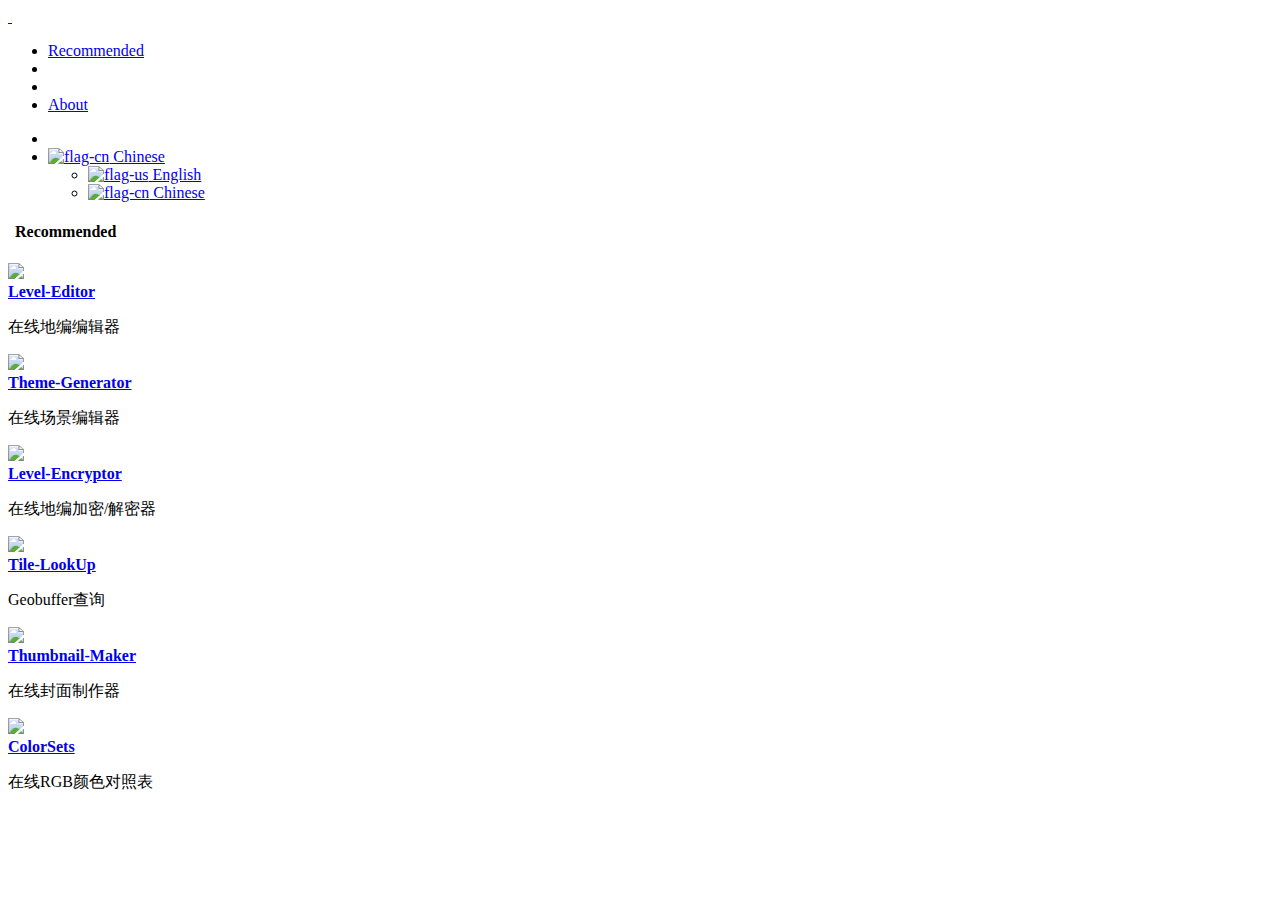
==== en/index.html @ 3fe13119 "Add files via upload" ====
<!DOCTYPE html>
<html lang="zh">

<head>
<script async src="//pagead2.googlesyndication.com/pagead/js/adsbygoogle.js"></script>
    <script>
    (adsbygoogle = window.adsbygoogle || []).push({
        google_ad_client: "ca-pub-8550836177608334",
        enable_page_level_ads: true
    });
    </script>
    <meta charset="utf-8">
    <meta http-equiv="X-UA-Compatible" content="IE=edge">
    <meta name="viewport" content="width=device-width, initial-scale=1.0" />
    <meta name="description" content="DesignStack" />
    <meta name="author" content="viggo" />
    <title>RollingSky-WebEditor</title>
    <link rel="shortcut icon" href="../assets/images/favicon.png">
    <link rel="stylesheet" href="http://fonts.googleapis.com/css?family=Arimo:400,700,400italic">
    <link rel="stylesheet" href="../assets/css/fonts/linecons/css/linecons.css">
    <link rel="stylesheet" href="../assets/css/fonts/fontawesome/css/font-awesome.min.css">
    <link rel="stylesheet" href="../assets/css/bootstrap.css">
    <link rel="stylesheet" href="../assets/css/xenon-core.css">
    <link rel="stylesheet" href="../assets/css/xenon-components.css">
    <link rel="stylesheet" href="../assets/css/xenon-skins.css">
    <link rel="stylesheet" href="../assets/css/nav.css">
    <script src="../assets/js/jquery-1.11.1.min.js"></script>
</head>

<body class="page-body">
    <!-- skin-white -->
    <div class="page-container">
        <div class="sidebar-menu toggle-others fixed">
            <div class="sidebar-menu-inner">
                <header class="logo-env">
                    <!-- logo -->
                    <div class="logo">
                        <a href="index.html" class="logo-expanded">
                            <img src="../assets/images/logo@2x.png" width="100%" alt="" />
                        </a>
                        <a href="index.html" class="logo-collapsed">
                            <img src="../assets/images/logo-collapsed@2x.png" width="40" alt="" />
                        </a>
                    </div>
                    <div class="mobile-menu-toggle visible-xs">
                        <a href="#" data-toggle="user-info-menu">
                            <i class="linecons-cog"></i>
                        </a>
                        <a href="#" data-toggle="mobile-menu">
                            <i class="fa-bars"></i>
                        </a>
                    </div>
                </header>
                <ul id="main-menu" class="main-menu">
                    <li>
                        <a href="#Recommended" class="smooth">
                            <i class="linecons-star"></i>
                            <span class="title">Recommended</span>
                        </a>
                    </li>
                    <li>

                    </li>
                    <li>

                        <ul>

                        </ul>
                    </li>
                    </li>
                    <li>
                        <a href="#UEDTeam" class="smooth">
                            <i class="linecons-user"></i>
                            <span class="title">About</span>
                        </a>
                    </li>
                    <div class="submit-tag">                    
                </div>
                </ul>
            </div>
        </div>
        <div class="main-content">
            <nav class="navbar user-info-navbar" role="navigation">
                <!-- User Info, Notifications and Menu Bar -->
                <!-- Left links for user info navbar -->
                <ul class="user-info-menu left-links list-inline list-unstyled">
                    <li class="hidden-sm hidden-xs">
                        <a href="#" data-toggle="sidebar">
                            <i class="fa-bars"></i>
                        </a>
                    </li>

                    <li class="dropdown hover-line language-switcher">
                        <a href="../cn/index.html" class="dropdown-toggle" data-toggle="dropdown">
                            <img src="../assets/images/flags/flag-cn.png" alt="flag-cn" /> Chinese
                        </a>
                        <ul class="dropdown-menu languages">
                            <li>
                                <a href="../en/index.html">
                                    <img src="../assets/images/flags/flag-us.png" alt="flag-us" /> English
                                </a>
                            </li>
                            <li class="active">
                                <a href="../cn/index.html">
                                    <img src="../assets/images/flags/flag-cn.png" alt="flag-cn" /> Chinese
                                </a>
                            </li>
                        </ul>
                    </li>
                </ul>
            </nav>
            <!-- Recommended -->
            <h4 class="text-gray"><i class="linecons-tag" style="margin-right: 7px;" id="Recommended"></i>Recommended</h4>
            <div class="row">
                <div class="col-sm-3">
                    <div class="xe-widget xe-conversations box2 label-info" onclick="window.open('../assets/webeditor/rolling-sky/level-editor/index.html')" data-toggle="tooltip" data-placement="bottom" title="" data-original-title="https://dribbble.com/">
                        <div class="xe-comment-entry">
                            <a class="xe-user-img">
                                <img src="../assets/webeditor/assets/img/Editor.png" class="img-circle" width="50">
                            </a>
                            <div class="xe-comment">
                                <a href="#" class="xe-user-name overflowClip_1">
                                    <strong>Level-Editor</strong>
                                </a>
                                <p class="overflowClip_2">在线地编编辑器</p>
                            </div>
                        </div>
                    </div>
                </div>

                <div class="col-sm-3">
                    <div class="xe-widget xe-conversations box2 label-info" onclick="window.open('../assets/webeditor/rolling-sky/theme-generator/index.html')" data-toggle="tooltip" data-placement="bottom" title="" data-original-title="https://dribbble.com/">
                        <div class="xe-comment-entry">
                            <a class="xe-user-img">
                                <img src="../assets/webeditor/assets/img/theme.png" class="img-circle" width="50">
                            </a>
                            <div class="xe-comment">
                                <a href="#" class="xe-user-name overflowClip_1">
                                    <strong>Theme-Generator</strong>
                                </a>
                                <p class="overflowClip_2">在线场景编辑器</p>
                            </div>
                        </div>
                    </div>
                </div>

                <div class="col-sm-3">
                    <div class="xe-widget xe-conversations box2 label-info" onclick="window.open('../assets/webeditor/rolling-sky/level-encryptor-sqdl/index.html')" data-toggle="tooltip" data-placement="bottom" title="" data-original-title="https://dribbble.com/">
                        <div class="xe-comment-entry">
                            <a class="xe-user-img">
                                <img src="../assets/webeditor/assets/img/Encrypt.png" class="img-circle" width="50">
                            </a>
                            <div class="xe-comment">
                                <a href="#" class="xe-user-name overflowClip_1">
                                    <strong>Level-Encryptor</strong>
                                </a>
                                <p class="overflowClip_2">在线地编加密/解密器</p>
                            </div>
                        </div>
                    </div>
                </div>

                <div class="col-sm-3">
                    <div class="xe-widget xe-conversations box2 label-info" onclick="window.open('../assets/webeditor/rolling-sky/tile-lookup/index.html')" data-toggle="tooltip" data-placement="bottom" title="" data-original-title="https://dribbble.com/">
                        <div class="xe-comment-entry">
                            <a class="xe-user-img">
                                <img src="../assets/webeditor/assets/img/otto.png" class="img-circle" width="60">
                            </a>
                            <div class="xe-comment">
                                <a href="#" class="xe-user-name overflowClip_1">
                                    <strong>Tile-LookUp</strong>
                                </a>
                                <p class="overflowClip_2">Geobuffer查询</p>
                            </div>
                        </div>
                    </div>
                </div>
                
            </div>
            <div class="row">




                <div class="col-sm-3">
                    <div class="xe-widget xe-conversations box2 label-info" onclick="window.open('../assets/webeditor/rolling-sky/thumbnail-maker/index.html')" data-toggle="tooltip" data-placement="bottom" title="" data-original-title="https://www.google.com/">
                        <div class="xe-comment-entry">
                            <a class="xe-user-img">
                                <img src="../assets/webeditor/assets/img/cover.png" class="img-circle" width="50">
                            </a>
                            <span class="label label-info" data-toggle="tooltip" data-placement="left" title="" data-original-title="Hello I am a Tooltip"></span>
                            <div class="xe-comment">
                                <a href="#" class="xe-user-name overflowClip_1">
                                    <strong>Thumbnail-Maker</strong>
                                </a>
                                <p class="overflowClip_2">在线封面制作器</p>
                            </div>
                        </div>
                    </div>
                </div>

                <div class="col-sm-3">
                    <div class="xe-widget xe-conversations box2 label-info" onclick="window.open('../assets/webeditor/rolling-sky/colorsets/index.html')" data-toggle="tooltip" data-placement="bottom" title="" data-original-title="https://www.google.com/">
                        <div class="xe-comment-entry">
                            <a class="xe-user-img">
                                <img src="../assets/webeditor/assets/img/color.png" class="img-circle" width="50">
                            </a>
                            <span class="label label-info" data-toggle="tooltip" data-placement="left" title="" data-original-title="Hello I am a Tooltip"></span>
                            <div class="xe-comment">
                                <a href="#" class="xe-user-name overflowClip_1">
                                    <strong>ColorSets</strong>
                                </a>
                                <p class="overflowClip_2">在线RGB颜色对照表</p>
                            </div>
                        </div>
                    </div>
                </div>

            </div>
            <br />
            <!-- END Recommended -->

            <!--END UEDTeam -->
            <!-- Main Footer -->
            <!-- Choose between footer styles: "footer-type-1" or "footer-type-2" -->
            <!-- Add class "sticky" to  always stick the footer to the end of page (if page contents is small) -->

        </div>
    </div>
    <!-- 锚点平滑移动 -->
    <script type="text/javascript">
    // $(document).ready(function() {
    //     $("#main-menu li ul li").click(function() {
    //         $(this).siblings('li').removeClass('active'); // 删除其他兄弟元素的样式
    //         $(this).addClass('active'); // 添加当前元素的样式
    //     });
    //     $("a.smooth").click(function() {
    //         $("html, body").animate({
    //             scrollTop: $($(this).attr("href")).offset().top - 30
    //         }, {
    //             duration: 500,
    //             easing: "swing"
    //         });
    //     });
    //        return false;
    // });

    var href = "";
    var pos = 0;
    $("a.smooth").click(function(e) {
        $("#main-menu li").each(function() {
            $(this).removeClass("active");
        });
        $(this).parent("li").addClass("active");
        e.preventDefault();
        href = $(this).attr("href");
        pos = $(href).position().top - 30;
        $("html,body").animate({
            scrollTop: pos
        }, 500);
    });
    </script>
    <!-- Global site tag (gtag.js) - Google Analytics -->
    <script async src="https://www.googletagmanager.com/gtag/js?id=UA-111463289-1"></script>
    <script>
    window.dataLayer = window.dataLayer || [];

    function gtag() {
        dataLayer.push(arguments);
    }
    gtag('js', new Date());

    gtag('config', 'UA-111463289-1');
    </script>
    <!-- Bottom Scripts -->
    <script src="../assets/js/bootstrap.min.js"></script>
    <script src="../assets/js/TweenMax.min.js"></script>
    <script src="../assets/js/resizeable.js"></script>
    <script src="../assets/js/joinable.js"></script>
    <script src="../assets/js/xenon-api.js"></script>
    <script src="../assets/js/xenon-toggles.js"></script>
    <!-- JavaScripts initializations and stuff -->
    <script src="../assets/js/xenon-custom.js"></script>
</body>

</html>
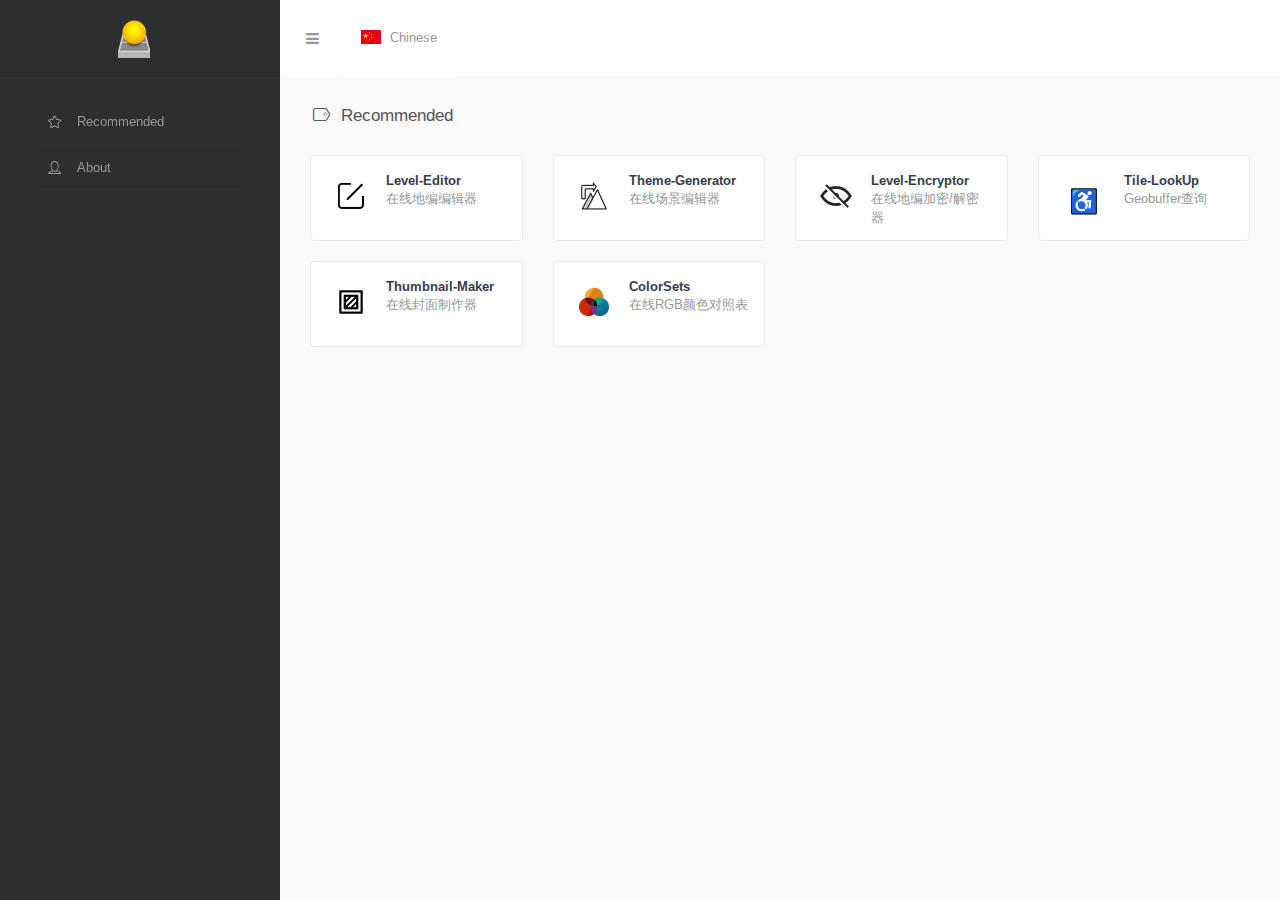
==== commit 0a2110c4: "Title Changed" ====
--- a/en/index.html
+++ b/en/index.html
@@ -113,7 +113,7 @@
             <h4 class="text-gray"><i class="linecons-tag" style="margin-right: 7px;" id="Recommended"></i>Recommended</h4>
             <div class="row">
                 <div class="col-sm-3">
-                    <div class="xe-widget xe-conversations box2 label-info" onclick="window.open('../assets/webeditor/rolling-sky/level-editor/index.html')" data-toggle="tooltip" data-placement="bottom" title="" data-original-title="https://dribbble.com/">
+                    <div class="xe-widget xe-conversations box2 label-info" onclick="window.open('../assets/webeditor/rolling-sky/level-editor/index.html')" data-toggle="tooltip" data-placement="bottom" title="" data-original-title="Level-Editor">
                         <div class="xe-comment-entry">
                             <a class="xe-user-img">
                                 <img src="../assets/webeditor/assets/img/Editor.png" class="img-circle" width="50">
@@ -129,7 +129,7 @@
                 </div>
 
                 <div class="col-sm-3">
-                    <div class="xe-widget xe-conversations box2 label-info" onclick="window.open('../assets/webeditor/rolling-sky/theme-generator/index.html')" data-toggle="tooltip" data-placement="bottom" title="" data-original-title="https://dribbble.com/">
+                    <div class="xe-widget xe-conversations box2 label-info" onclick="window.open('../assets/webeditor/rolling-sky/theme-generator/index.html')" data-toggle="tooltip" data-placement="bottom" title="" data-original-title="Theme-Generator">
                         <div class="xe-comment-entry">
                             <a class="xe-user-img">
                                 <img src="../assets/webeditor/assets/img/theme.png" class="img-circle" width="50">
@@ -145,7 +145,7 @@
                 </div>
 
                 <div class="col-sm-3">
-                    <div class="xe-widget xe-conversations box2 label-info" onclick="window.open('../assets/webeditor/rolling-sky/level-encryptor-sqdl/index.html')" data-toggle="tooltip" data-placement="bottom" title="" data-original-title="https://dribbble.com/">
+                    <div class="xe-widget xe-conversations box2 label-info" onclick="window.open('../assets/webeditor/rolling-sky/level-encryptor-sqdl/index.html')" data-toggle="tooltip" data-placement="bottom" title="" data-original-title="Level-Encryptor">
                         <div class="xe-comment-entry">
                             <a class="xe-user-img">
                                 <img src="../assets/webeditor/assets/img/Encrypt.png" class="img-circle" width="50">
@@ -161,7 +161,7 @@
                 </div>
 
                 <div class="col-sm-3">
-                    <div class="xe-widget xe-conversations box2 label-info" onclick="window.open('../assets/webeditor/rolling-sky/tile-lookup/index.html')" data-toggle="tooltip" data-placement="bottom" title="" data-original-title="https://dribbble.com/">
+                    <div class="xe-widget xe-conversations box2 label-info" onclick="window.open('../assets/webeditor/rolling-sky/tile-lookup/index.html')" data-toggle="tooltip" data-placement="bottom" title="" data-original-title="Tile-LookUp">
                         <div class="xe-comment-entry">
                             <a class="xe-user-img">
                                 <img src="../assets/webeditor/assets/img/otto.png" class="img-circle" width="60">
@@ -183,7 +183,7 @@
 
 
                 <div class="col-sm-3">
-                    <div class="xe-widget xe-conversations box2 label-info" onclick="window.open('../assets/webeditor/rolling-sky/thumbnail-maker/index.html')" data-toggle="tooltip" data-placement="bottom" title="" data-original-title="https://www.google.com/">
+                    <div class="xe-widget xe-conversations box2 label-info" onclick="window.open('../assets/webeditor/rolling-sky/thumbnail-maker/index.html')" data-toggle="tooltip" data-placement="bottom" title="" data-original-title="Thumbnail-Maker">
                         <div class="xe-comment-entry">
                             <a class="xe-user-img">
                                 <img src="../assets/webeditor/assets/img/cover.png" class="img-circle" width="50">
@@ -200,7 +200,7 @@
                 </div>
 
                 <div class="col-sm-3">
-                    <div class="xe-widget xe-conversations box2 label-info" onclick="window.open('../assets/webeditor/rolling-sky/colorsets/index.html')" data-toggle="tooltip" data-placement="bottom" title="" data-original-title="https://www.google.com/">
+                    <div class="xe-widget xe-conversations box2 label-info" onclick="window.open('../assets/webeditor/rolling-sky/colorsets/index.html')" data-toggle="tooltip" data-placement="bottom" title="" data-original-title="ColorSets">
                         <div class="xe-comment-entry">
                             <a class="xe-user-img">
                                 <img src="../assets/webeditor/assets/img/color.png" class="img-circle" width="50">
--- a/assets/css/fonts/linecons/css/linecons.css
+++ b/assets/css/fonts/linecons/css/linecons.css
@@ -0,0 +1,100 @@
+@font-face {
+  font-family: 'linecons';
+  src: url('../font/linecons.eot?24293614');
+  src: url('../font/linecons.eot?24293614#iefix') format('embedded-opentype'),
+       url('../font/linecons.woff?24293614') format('woff'),
+       url('../font/linecons.ttf?24293614') format('truetype'),
+       url('../font/linecons.svg?24293614#linecons') format('svg');
+  font-weight: normal;
+  font-style: normal;
+}
+/* Chrome hack: SVG is rendered more smooth in Windozze. 100% magic, uncomment if you need it. */
+/* Note, that will break hinting! In other OS-es font will be not as sharp as it could be */
+/*
+@media screen and (-webkit-min-device-pixel-ratio:0) {
+  @font-face {
+    font-family: 'linecons';
+    src: url('../font/linecons.svg?24293614#linecons') format('svg');
+  }
+}
+*/
+ 
+ [class^="linecons-"]:before, [class*=" linecons-"]:before {
+  font-family: "linecons";
+  font-style: normal;
+  font-weight: normal;
+  speak: none;
+ 
+  display: inline-block;
+  text-decoration: inherit;
+  width: 1em;
+  margin-right: .2em;
+  text-align: center;
+  /* opacity: .8; */
+ 
+  /* For safety - reset parent styles, that can break glyph codes*/
+  font-variant: normal;
+  text-transform: none;
+     
+  /* fix buttons height, for twitter bootstrap */
+  line-height: 1em;
+ 
+  /* Animation center compensation - margins should be symmetric */
+  /* remove if not needed */
+  margin-left: .2em;
+ 
+  /* you can be more comfortable with increased icons size */
+  /* font-size: 120%; */
+ 
+  /* Uncomment for 3D effect */
+  /* text-shadow: 1px 1px 1px rgba(127, 127, 127, 0.3); */
+}
+ 
+.linecons-music:before { content: '\e800'; } /* '' */
+.linecons-search:before { content: '\e801'; } /* '' */
+.linecons-mail:before { content: '\e802'; } /* '' */
+.linecons-heart:before { content: '\e803'; } /* '' */
+.linecons-star:before { content: '\e804'; } /* '' */
+.linecons-user:before { content: '\e805'; } /* '' */
+.linecons-videocam:before { content: '\e806'; } /* '' */
+.linecons-camera:before { content: '\e807'; } /* '' */
+.linecons-photo:before { content: '\e808'; } /* '' */
+.linecons-attach:before { content: '\e809'; } /* '' */
+.linecons-lock:before { content: '\e80a'; } /* '' */
+.linecons-eye:before { content: '\e80b'; } /* '' */
+.linecons-tag:before { content: '\e80c'; } /* '' */
+.linecons-thumbs-up:before { content: '\e80d'; } /* '' */
+.linecons-pencil:before { content: '\e80e'; } /* '' */
+.linecons-comment:before { content: '\e80f'; } /* '' */
+.linecons-location:before { content: '\e810'; } /* '' */
+.linecons-cup:before { content: '\e811'; } /* '' */
+.linecons-trash:before { content: '\e812'; } /* '' */
+.linecons-doc:before { content: '\e813'; } /* '' */
+.linecons-note:before { content: '\e814'; } /* '' */
+.linecons-cog:before { content: '\e815'; } /* '' */
+.linecons-params:before { content: '\e816'; } /* '' */
+.linecons-calendar:before { content: '\e817'; } /* '' */
+.linecons-sound:before { content: '\e818'; } /* '' */
+.linecons-clock:before { content: '\e819'; } /* '' */
+.linecons-lightbulb:before { content: '\e81a'; } /* '' */
+.linecons-tv:before { content: '\e81b'; } /* '' */
+.linecons-desktop:before { content: '\e81c'; } /* '' */
+.linecons-mobile:before { content: '\e81d'; } /* '' */
+.linecons-cd:before { content: '\e81e'; } /* '' */
+.linecons-inbox:before { content: '\e81f'; } /* '' */
+.linecons-globe:before { content: '\e820'; } /* '' */
+.linecons-cloud:before { content: '\e821'; } /* '' */
+.linecons-paper-plane:before { content: '\e822'; } /* '' */
+.linecons-fire:before { content: '\e823'; } /* '' */
+.linecons-graduation-cap:before { content: '\e824'; } /* '' */
+.linecons-megaphone:before { content: '\e825'; } /* '' */
+.linecons-database:before { content: '\e826'; } /* '' */
+.linecons-key:before { content: '\e827'; } /* '' */
+.linecons-beaker:before { content: '\e828'; } /* '' */
+.linecons-truck:before { content: '\e829'; } /* '' */
+.linecons-money:before { content: '\e82a'; } /* '' */
+.linecons-food:before { content: '\e82b'; } /* '' */
+.linecons-shop:before { content: '\e82c'; } /* '' */
+.linecons-diamond:before { content: '\e82d'; } /* '' */
+.linecons-t-shirt:before { content: '\e82e'; } /* '' */
+.linecons-wallet:before { content: '\e82f'; } /* '' */--- a/assets/css/xenon-core.css
+++ b/assets/css/xenon-core.css
@@ -0,0 +1,9059 @@
+.ps-container .ps-scrollbar-x-rail {
+    position: absolute;
+    bottom: 3px;
+    height: 5px;
+    zoom: 1;
+    filter: alpha(opacity=0);
+    -webkit-opacity: 0;
+    -moz-opacity: 0;
+    opacity: 0;
+    -webkit-transition: background-color .2s linear, opacity .2s linear;
+    -moz-transition: background-color .2s linear, opacity .2s linear;
+    -o-transition: background-color .2s linear, opacity .2s linear;
+    transition: background-color .2s linear, opacity .2s linear
+}
+
+.ps-container:hover .ps-scrollbar-x-rail,
+.ps-container.hover .ps-scrollbar-x-rail {
+    zoom: 1;
+    filter: alpha(opacity=60);
+    -webkit-opacity: .6;
+    -moz-opacity: .6;
+    opacity: .6
+}
+
+.ps-container .ps-scrollbar-x-rail:hover,
+.ps-container .ps-scrollbar-x-rail.hover {
+    background-color: rgba(255, 255, 255, .5)
+}
+
+.ps-container .ps-scrollbar-x-rail.in-scrolling {
+    background-color: rgba(255, 255, 255, .9)
+}
+
+.ps-container .ps-scrollbar-y-rail {
+    position: absolute;
+    right: 2px;
+    width: 5px;
+    zoom: 1;
+    filter: alpha(opacity=0);
+    -webkit-opacity: 0;
+    -moz-opacity: 0;
+    opacity: 0;
+    -webkit-transition: background-color .2s linear, opacity .2s linear;
+    -moz-transition: background-color .2s linear, opacity .2s linear;
+    -o-transition: background-color .2s linear, opacity .2s linear;
+    transition: background-color .2s linear, opacity .2s linear
+}
+
+.ps-container:hover .ps-scrollbar-y-rail,
+.ps-container.hover .ps-scrollbar-y-rail {
+    zoom: 1;
+    filter: alpha(opacity=60);
+    -webkit-opacity: .6;
+    -moz-opacity: .6;
+    opacity: .6
+}
+
+.ps-container .ps-scrollbar-y-rail:hover,
+.ps-container .ps-scrollbar-y-rail.hover {
+    background-color: rgba(255, 255, 255, .5)
+}
+
+.ps-container .ps-scrollbar-y-rail.in-scrolling {
+    background-color: #eee;
+    zoom: 1;
+    filter: alpha(opacity=90);
+    -webkit-opacity: .9;
+    -moz-opacity: .9;
+    opacity: .9
+}
+
+.ps-container .ps-scrollbar-x {
+    position: absolute;
+    bottom: 0;
+    height: 5px;
+    background-color: #aaa;
+    -o-transition: background-color .2s linear;
+    -webkit-transition: background-color .2s linear;
+    -moz-transition: background-color .2s linear;
+    transition: background-color .2s linear
+}
+
+.ps-container.ie6 .ps-scrollbar-x {
+    font-size: 0
+}
+
+.ps-container .ps-scrollbar-x-rail:hover .ps-scrollbar-x,
+.ps-container .ps-scrollbar-x-rail.hover .ps-scrollbar-x {
+    background-color: #999
+}
+
+.ps-container .ps-scrollbar-y {
+    position: absolute;
+    right: 0;
+    width: 5px;
+    background-color: #aaa;
+    -webkit-transition: background-color .2s linear;
+    -moz-transition: background-color .2s linear;
+    -o-transition: background-color .2s linear;
+    transition: background-color .2s linear
+}
+
+.ps-container.ie6 .ps-scrollbar-y {
+    font-size: 0
+}
+
+.ps-container .ps-scrollbar-y-rail:hover .ps-scrollbar-y,
+.ps-container .ps-scrollbar-y-rail.hover .ps-scrollbar-y {
+    background-color: #FAFAFA
+}
+
+.ps-container.ie .ps-scrollbar-x,
+.ps-container.ie .ps-scrollbar-y {
+    visibility: hidden
+}
+
+.ps-container.ie:hover .ps-scrollbar-x,
+.ps-container.ie:hover .ps-scrollbar-y,
+.ps-container.ie.hover .ps-scrollbar-x,
+.ps-container.ie.hover .ps-scrollbar-y {
+    visibility: visible
+}
+
+.cbp_tmtimeline {
+    margin: 30px 0 0 0;
+    padding: 0;
+    list-style: none;
+    position: relative
+}
+
+.cbp_tmtimeline:before {
+    content: '';
+    position: absolute;
+    top: 0;
+    bottom: 0;
+    width: 10px;
+    background: #afdcf8;
+    left: 20%;
+    margin-left: -10px
+}
+
+.cbp_tmtimeline>li {
+    position: relative
+}
+
+.cbp_tmtimeline>li .cbp_tmtime {
+    display: block;
+    width: 25%;
+    padding-right: 100px;
+    position: absolute
+}
+
+.cbp_tmtimeline>li .cbp_tmtime span {
+    display: block;
+    text-align: right
+}
+
+.cbp_tmtimeline>li .cbp_tmtime span:first-child {
+    font-size: .9em;
+    color: #bdd0db
+}
+
+.cbp_tmtimeline>li .cbp_tmtime span:last-child {
+    font-size: 2.9em;
+    color: #3594cb
+}
+
+.cbp_tmtimeline>li:nth-child(odd) .cbp_tmtime span:last-child {
+    color: #6cbfee
+}
+
+.cbp_tmtimeline>li .cbp_tmlabel {
+    margin: 0 0 15px 25%;
+    background: #3594cb;
+    color: #fff;
+    padding: 2em;
+    font-size: 1.2em;
+    font-weight: 300;
+    line-height: 1.4;
+    position: relative;
+    border-radius: 5px
+}
+
+.cbp_tmtimeline>li:nth-child(odd) .cbp_tmlabel {
+    background: #6cbfee
+}
+
+.cbp_tmtimeline>li .cbp_tmlabel h2 {
+    margin-top: 0;
+    padding: 0 0 10px 0;
+    border-bottom: 1px solid rgba(255, 255, 255, .4)
+}
+
+.cbp_tmtimeline>li .cbp_tmlabel:after {
+    right: 100%;
+    border: solid transparent;
+    content: " ";
+    height: 0;
+    width: 0;
+    position: absolute;
+    pointer-events: none;
+    border-right-color: #3594cb;
+    border-width: 10px;
+    top: 10px
+}
+
+.cbp_tmtimeline>li:nth-child(odd) .cbp_tmlabel:after {
+    border-right-color: #6cbfee
+}
+
+.cbp_tmtimeline>li .cbp_tmicon {
+    width: 40px;
+    height: 40px;
+    speak: none;
+    font-style: normal;
+    font-weight: 400;
+    font-variant: normal;
+    text-transform: none;
+    font-size: 1.4em;
+    line-height: 40px;
+    -webkit-font-smoothing: antialiased;
+    position: absolute;
+    color: #fff;
+    background: #46a4da;
+    border-radius: 50%;
+    box-shadow: 0 0 0 8px #afdcf8;
+    text-align: center;
+    left: 20%;
+    top: 0;
+    margin: 0 0 0 -25px
+}
+
+@media screen and (max-width:65.375em) {
+    .cbp_tmtimeline>li .cbp_tmtime span:last-child {
+        font-size: 1.5em
+    }
+}
+
+@media screen and (max-width:47.2em) {
+    .cbp_tmtimeline:before {
+        display: none
+    }
+    .cbp_tmtimeline>li .cbp_tmtime {
+        width: 100%;
+        position: relative;
+        padding: 0 0 20px 0
+    }
+    .cbp_tmtimeline>li .cbp_tmtime span {
+        text-align: left
+    }
+    .cbp_tmtimeline>li .cbp_tmlabel {
+        margin: 0 0 30px 0;
+        padding: 1em;
+        font-weight: 400;
+        font-size: 95%
+    }
+    .cbp_tmtimeline>li .cbp_tmlabel:after {
+        right: auto;
+        left: 20px;
+        border-right-color: transparent;
+        border-bottom-color: #3594cb;
+        top: -20px
+    }
+    .cbp_tmtimeline>li:nth-child(odd) .cbp_tmlabel:after {
+        border-right-color: transparent;
+        border-bottom-color: #6cbfee
+    }
+    .cbp_tmtimeline>li .cbp_tmicon {
+        position: relative;
+        float: right;
+        left: auto;
+        margin: -55px 5px 0 0
+    }
+}
+
+.dropdown-menu>li.checkbox-row {
+    padding: 5px 20px
+}
+
+.dropdown-menu li.checkbox-row {
+    display: block;
+    clear: both;
+    font-weight: 400;
+    line-height: 18px;
+    color: #333;
+    white-space: nowrap
+}
+
+.dropdown-menu li.checkbox-row label {
+    font-weight: 400
+}
+
+.dropdown-menu li.checkbox-row:hover,
+.dropdown-menu li.checkbox-row input:hover,
+.dropdown-menu li.checkbox-row label:hover {
+    cursor: pointer
+}
+
+.no-touch .dropdown-menu>.checkbox-row:hover,
+.no-touch .dropdown-menu>.checkbox-row:active {
+    text-decoration: none;
+    color: #262626;
+    background-color: #f5f5f5
+}
+
+.btn-toolbar {
+    margin-bottom: 5px
+}
+
+.btn-toolbar .btn-default {
+    background-color: #68b828;
+    color: #fff;
+    border: 1px solid transparent
+}
+
+.btn-toolbar .btn-default.dropdown-toggle {
+    -webkit-box-shadow: none;
+    -moz-box-shadow: none;
+    box-shadow: none;
+    border-color: transparent
+}
+
+.btn-toolbar .btn-primary {
+    background-color: #508e1f
+}
+
+.btn-toolbar .btn-group.open .dropdown-toggle {
+    background-color: #508e1f;
+    color: #fff
+}
+
+.btn-toolbar .dropdown-menu {
+    margin-top: 0
+}
+
+.btn-toolbar .dropdown-menu .checkbox-row {
+    -webkit-user-select: none;
+    -moz-user-select: none;
+    -ms-user-select: none;
+    user-select: none
+}
+
+.btn-toolbar .dropdown-menu .checkbox-row .cbr-replaced {
+    margin: 0;
+    margin-right: 5px
+}
+
+.btn-toolbar .dropdown-menu .checkbox-row label {
+    color: #979898;
+    font-size: 12px;
+    margin: 0
+}
+
+.lt-ie8 .btn-toolbar {
+    display: none
+}
+
+.table-responsive {
+    border-radius: 0;
+    border: 1px solid #eee;
+    margin-bottom: 18px
+}
+
+.table-responsive>.table {
+    margin-bottom: 0
+}
+
+.table-responsive>.table-bordered {
+    border: 0
+}
+
+.table-responsive>.table-bordered>thead>tr>th:first-child,
+.table-responsive>.table-bordered>tbody>tr>th:first-child,
+.table-responsive>.table-bordered>tfoot>tr>th:first-child,
+.table-responsive>.table-bordered>thead>tr>td:first-child,
+.table-responsive>.table-bordered>tbody>tr>td:first-child,
+.table-responsive>.table-bordered>tfoot>tr>td:first-child {
+    border-left: 0
+}
+
+.table-responsive>.table-bordered>thead>tr>th:last-child,
+.table-responsive>.table-bordered>tbody>tr>th:last-child,
+.table-responsive>.table-bordered>tfoot>tr>th:last-child,
+.table-responsive>.table-bordered>thead>tr>td:last-child,
+.table-responsive>.table-bordered>tbody>tr>td:last-child,
+.table-responsive>.table-bordered>tfoot>tr>td:last-child {
+    border-right: 0
+}
+
+.table-responsive>.table-bordered>tbody>tr:last-child>th,
+.table-responsive>.table-bordered>tfoot>tr:last-child>th,
+.table-responsive>.table-bordered>tbody>tr:last-child>td,
+.table-responsive>.table-bordered>tfoot>tr:last-child>td {
+    border-bottom: 0
+}
+
+.table-responsive[data-pattern=priority-columns] {
+    position: relative;
+    width: 100%;
+    margin-bottom: 18px;
+    overflow-y: hidden;
+    overflow-x: auto;
+    -ms-overflow-style: -ms-autohiding-scrollbar;
+    border-radius: 0;
+    border: 1px solid #eee;
+    -webkit-overflow-scrolling: touch
+}
+
+.table-responsive[data-pattern=priority-columns]>.table {
+    margin-bottom: 0
+}
+
+.table-responsive[data-pattern=priority-columns]>.table>thead>tr>th,
+.table-responsive[data-pattern=priority-columns]>.table>tbody>tr>th,
+.table-responsive[data-pattern=priority-columns]>.table>tfoot>tr>th,
+.table-responsive[data-pattern=priority-columns]>.table>thead>tr>td,
+.table-responsive[data-pattern=priority-columns]>.table>tbody>tr>td,
+.table-responsive[data-pattern=priority-columns]>.table>tfoot>tr>td {
+    white-space: nowrap
+}
+
+.table-responsive[data-pattern=priority-columns]>.table-bordered {
+    border: 0
+}
+
+.table-responsive[data-pattern=priority-columns]>.table-bordered>thead>tr>th:first-child,
+.table-responsive[data-pattern=priority-columns]>.table-bordered>tbody>tr>th:first-child,
+.table-responsive[data-pattern=priority-columns]>.table-bordered>tfoot>tr>th:first-child,
+.table-responsive[data-pattern=priority-columns]>.table-bordered>thead>tr>td:first-child,
+.table-responsive[data-pattern=priority-columns]>.table-bordered>tbody>tr>td:first-child,
+.table-responsive[data-pattern=priority-columns]>.table-bordered>tfoot>tr>td:first-child {
+    border-left: 0
+}
+
+.table-responsive[data-pattern=priority-columns]>.table-bordered>thead>tr>th:last-child,
+.table-responsive[data-pattern=priority-columns]>.table-bordered>tbody>tr>th:last-child,
+.table-responsive[data-pattern=priority-columns]>.table-bordered>tfoot>tr>th:last-child,
+.table-responsive[data-pattern=priority-columns]>.table-bordered>thead>tr>td:last-child,
+.table-responsive[data-pattern=priority-columns]>.table-bordered>tbody>tr>td:last-child,
+.table-responsive[data-pattern=priority-columns]>.table-bordered>tfoot>tr>td:last-child {
+    border-right: 0
+}
+
+.table-responsive[data-pattern=priority-columns]>.table-bordered>tbody>tr:last-child>th,
+.table-responsive[data-pattern=priority-columns]>.table-bordered>tfoot>tr:last-child>th,
+.table-responsive[data-pattern=priority-columns]>.table-bordered>tbody>tr:last-child>td,
+.table-responsive[data-pattern=priority-columns]>.table-bordered>tfoot>tr:last-child>td {
+    border-bottom: 0
+}
+
+.mq.js .table-responsive[data-pattern=priority-columns] th[data-priority],
+.mq.js.lt-ie10 .sticky-table-header th[data-priority],
+.mq.js .table-responsive[data-pattern=priority-columns] td[data-priority],
+.mq.js.lt-ie10 .sticky-table-header td[data-priority] {
+    display: none
+}
+
+.lt-ie9.mq.js .table-responsive[data-pattern=priority-columns] th[data-priority="1"],
+.lt-ie9.mq.js.lt-ie10 .sticky-table-header th[data-priority="1"],
+.lt-ie9.mq.js .table-responsive[data-pattern=priority-columns] td[data-priority="1"],
+.lt-ie9.mq.js.lt-ie10 .sticky-table-header td[data-priority="1"] {
+    display: inline
+}
+
+.mq.js .table-responsive[data-pattern=priority-columns] th[data-priority="1"],
+.mq.js.lt-ie10 .sticky-table-header th[data-priority="1"],
+.mq.js .table-responsive[data-pattern=priority-columns] td[data-priority="1"],
+.mq.js.lt-ie10 .sticky-table-header td[data-priority="1"] {
+    display: table-cell
+}
+
+@media screen and (min-width:480px) {
+    .lt-ie9.mq.js .table-responsive[data-pattern=priority-columns] th[data-priority="2"],
+    .lt-ie9.mq.js.lt-ie10 .sticky-table-header th[data-priority="2"],
+    .lt-ie9.mq.js .table-responsive[data-pattern=priority-columns] td[data-priority="2"],
+    .lt-ie9.mq.js.lt-ie10 .sticky-table-header td[data-priority="2"] {
+        display: inline
+    }
+    .mq.js .table-responsive[data-pattern=priority-columns] th[data-priority="2"],
+    .mq.js.lt-ie10 .sticky-table-header th[data-priority="2"],
+    .mq.js .table-responsive[data-pattern=priority-columns] td[data-priority="2"],
+    .mq.js.lt-ie10 .sticky-table-header td[data-priority="2"] {
+        display: table-cell
+    }
+}
+
+@media screen and (min-width:640px) {
+    .lt-ie9.mq.js .table-responsive[data-pattern=priority-columns] th[data-priority="3"],
+    .lt-ie9.mq.js.lt-ie10 .sticky-table-header th[data-priority="3"],
+    .lt-ie9.mq.js .table-responsive[data-pattern=priority-columns] td[data-priority="3"],
+    .lt-ie9.mq.js.lt-ie10 .sticky-table-header td[data-priority="3"] {
+        display: inline
+    }
+    .mq.js .table-responsive[data-pattern=priority-columns] th[data-priority="3"],
+    .mq.js.lt-ie10 .sticky-table-header th[data-priority="3"],
+    .mq.js .table-responsive[data-pattern=priority-columns] td[data-priority="3"],
+    .mq.js.lt-ie10 .sticky-table-header td[data-priority="3"] {
+        display: table-cell
+    }
+}
+
+@media screen and (min-width:800px) {
+    .lt-ie9.mq.js .table-responsive[data-pattern=priority-columns] th[data-priority="4"],
+    .lt-ie9.mq.js.lt-ie10 .sticky-table-header th[data-priority="4"],
+    .lt-ie9.mq.js .table-responsive[data-pattern=priority-columns] td[data-priority="4"],
+    .lt-ie9.mq.js.lt-ie10 .sticky-table-header td[data-priority="4"] {
+        display: inline
+    }
+    .mq.js .table-responsive[data-pattern=priority-columns] th[data-priority="4"],
+    .mq.js.lt-ie10 .sticky-table-header th[data-priority="4"],
+    .mq.js .table-responsive[data-pattern=priority-columns] td[data-priority="4"],
+    .mq.js.lt-ie10 .sticky-table-header td[data-priority="4"] {
+        display: table-cell
+    }
+}
+
+@media screen and (min-width:960px) {
+    .lt-ie9.mq.js .table-responsive[data-pattern=priority-columns] th[data-priority="5"],
+    .lt-ie9.mq.js.lt-ie10 .sticky-table-header th[data-priority="5"],
+    .lt-ie9.mq.js .table-responsive[data-pattern=priority-columns] td[data-priority="5"],
+    .lt-ie9.mq.js.lt-ie10 .sticky-table-header td[data-priority="5"] {
+        display: inline
+    }
+    .mq.js .table-responsive[data-pattern=priority-columns] th[data-priority="5"],
+    .mq.js.lt-ie10 .sticky-table-header th[data-priority="5"],
+    .mq.js .table-responsive[data-pattern=priority-columns] td[data-priority="5"],
+    .mq.js.lt-ie10 .sticky-table-header td[data-priority="5"] {
+        display: table-cell
+    }
+}
+
+@media screen and (min-width:1120px) {
+    .lt-ie9.mq.js .table-responsive[data-pattern=priority-columns] th[data-priority="6"],
+    .lt-ie9.mq.js.lt-ie10 .sticky-table-header th[data-priority="6"],
+    .lt-ie9.mq.js .table-responsive[data-pattern=priority-columns] td[data-priority="6"],
+    .lt-ie9.mq.js.lt-ie10 .sticky-table-header td[data-priority="6"] {
+        display: inline
+    }
+    .mq.js .table-responsive[data-pattern=priority-columns] th[data-priority="6"],
+    .mq.js.lt-ie10 .sticky-table-header th[data-priority="6"],
+    .mq.js .table-responsive[data-pattern=priority-columns] td[data-priority="6"],
+    .mq.js.lt-ie10 .sticky-table-header td[data-priority="6"] {
+        display: table-cell
+    }
+}
+
+table.table-small-font {
+    font-size: 12px;
+    -webkit-text-size-adjust: none;
+    line-height: 1.5em
+}
+
+table.focus-on tbody tr:hover {
+    cursor: pointer
+}
+
+table.focus-on tbody tr.unfocused th,
+table.focus-on tbody tr.unfocused td {
+    color: #777;
+    color: rgba(0, 0, 0, .4)
+}
+
+table.focus-on tbody tr.focused th,
+table.focus-on tbody tr.focused td {
+    background-color: #68b828;
+    color: #fff;
+    border-color: #63b026
+}
+
+table th.col-hide,
+table td.col-hide {
+    display: none
+}
+
+table th.col-show,
+table td.col-show {
+    display: inline
+}
+
+.lt-ie9 table th.col-show,
+.lt-ie9 table td.col-show {
+    display: table-cell
+}
+
+.lt-ie9 table.display-all th,
+.lt-ie9 table.display-all td {
+    display: inline!important
+}
+
+table.display-all th,
+table.display-all td {
+    display: table-cell!important
+}
+
+.sticky-table-header {
+    background-color: #fff;
+    border: none;
+    border-radius: 0;
+    border-top: 1px solid #eee;
+    border-bottom: 1px solid #eee;
+    position: absolute;
+    top: 0;
+    visibility: hidden;
+    z-index: 990;
+    overflow: hidden;
+    min-width: 100%
+}
+
+.sticky-table-header.fixed-solution {
+    min-width: 0;
+    position: fixed
+}
+
+.lt-ie10 .sticky-table-header.fixed-solution {
+    border-left: 1px solid #eee;
+    border-right: 1px solid #eee;
+    box-sizing: content-box;
+    border-bottom: none
+}
+
+.sticky-table-header.border-radius-fix {
+    border-bottom-left-radius: 3px;
+    border-bottom-right-radius: 3px
+}
+
+.sticky-table-header>.table {
+    margin-bottom: 0
+}
+
+.sticky-table-header>.table>thead>tr>th,
+.sticky-table-header>.table>tbody>tr>th,
+.sticky-table-header>.table>tfoot>tr>th,
+.sticky-table-header>.table>thead>tr>td,
+.sticky-table-header>.table>tbody>tr>td,
+.sticky-table-header>.table>tfoot>tr>td {
+    white-space: nowrap
+}
+
+.sticky-table-header>.table-bordered {
+    border: 0
+}
+
+.sticky-table-header>.table-bordered>thead>tr>th:first-child,
+.sticky-table-header>.table-bordered>tbody>tr>th:first-child,
+.sticky-table-header>.table-bordered>tfoot>tr>th:first-child,
+.sticky-table-header>.table-bordered>thead>tr>td:first-child,
+.sticky-table-header>.table-bordered>tbody>tr>td:first-child,
+.sticky-table-header>.table-bordered>tfoot>tr>td:first-child {
+    border-left: 0
+}
+
+.sticky-table-header>.table-bordered>thead>tr>th:last-child,
+.sticky-table-header>.table-bordered>tbody>tr>th:last-child,
+.sticky-table-header>.table-bordered>tfoot>tr>th:last-child,
+.sticky-table-header>.table-bordered>thead>tr>td:last-child,
+.sticky-table-header>.table-bordered>tbody>tr>td:last-child,
+.sticky-table-header>.table-bordered>tfoot>tr>td:last-child {
+    border-right: 0
+}
+
+.sticky-table-header>.table-bordered>tbody>tr:last-child>th,
+.sticky-table-header>.table-bordered>tfoot>tr:last-child>th,
+.sticky-table-header>.table-bordered>tbody>tr:last-child>td,
+.sticky-table-header>.table-bordered>tfoot>tr:last-child>td {
+    border-bottom: 0
+}
+
+.transall,
+.sidebar-menu .main-menu a,
+.navbar.horizontal-menu .navbar-inner .navbar-brand a[data-toggle=settings-pane],
+.navbar.horizontal-menu .navbar-inner .navbar-brand a[data-toggle=settings-pane] i,
+footer.main-footer .go-up a,
+.user-info-navbar .user-info-menu>li>a,
+.footer-sticked-chat .chat-conversations>li .chat-user,
+.footer-sticked-chat .chat-conversations>li.open .conversation-window,
+.footer-sticked-chat .chat-conversations>li.browse-more .other-conversations-list li a span,
+.breadcrumb.auto-hidden li a,
+.icon-collection .fontawesome-icon-list .fa-hover .icon-str>i,
+.icon-collection .fontawesome-icon-list .fa-hover .icon-str>span {
+    -webkit-transition: all 220ms ease-in-out;
+    -moz-transition: all 220ms ease-in-out;
+    -o-transition: all 220ms ease-in-out;
+    transition: all 220ms ease-in-out
+}
+
+.clearfix:before,
+.clearfix:after,
+.page-container .main-content .page-title:before,
+.page-container .main-content .page-title:after,
+.sidebar-menu .logo-env:before,
+.sidebar-menu .logo-env:after,
+.navbar.horizontal-menu .navbar-inner:before,
+.navbar.horizontal-menu .navbar-inner:after,
+footer.main-footer .footer-inner:before,
+footer.main-footer .footer-inner:after,
+.user-info-navbar .user-info-menu>li .dropdown-menu>.external a:before,
+.user-info-navbar .user-info-menu>li .dropdown-menu>.external a:after,
+#chat .chat-conversation .conversation-body>li:before,
+#chat .chat-conversation .conversation-body>li:after,
+.panel .panel-heading:before,
+.panel .panel-heading:after,
+.breadcrumb.auto-hidden:before,
+.breadcrumb.auto-hidden:after,
+.dataTables_wrapper .dataTables_length:before,
+.dataTables_wrapper .dataTables_length:after,
+.dataTables_wrapper .dataTables_filter:before,
+.dataTables_wrapper .dataTables_filter:after,
+.dataTables_wrapper .DTTT_container:before,
+.dataTables_wrapper .DTTT_container:after,
+.skin-color-palette:before,
+.skin-color-palette:after,
+.icon-collection .fontawesome-icon-list:before,
+.icon-collection .fontawesome-icon-list:after,
+.icon-collection .fontawesome-icon-list .fa-hover .icon-str:before,
+.icon-collection .fontawesome-icon-list .fa-hover .icon-str:after,
+.highlights li:before,
+.highlights li:after,
+.navbar.horizontal-menu .navbar-inner>.nav>li .dropdown-menu>.external a:before,
+.navbar.horizontal-menu .navbar-inner>.nav>li .dropdown-menu>.external a:after {
+    content: " ";
+    display: table
+}
+
+.clearfix:after,
+.page-container .main-content .page-title:after,
+.sidebar-menu .logo-env:after,
+.navbar.horizontal-menu .navbar-inner:after,
+footer.main-footer .footer-inner:after,
+.user-info-navbar .user-info-menu>li .dropdown-menu>.external a:after,
+#chat .chat-conversation .conversation-body>li:after,
+.panel .panel-heading:after,
+.breadcrumb.auto-hidden:after,
+.dataTables_wrapper .dataTables_length:after,
+.dataTables_wrapper .dataTables_filter:after,
+.dataTables_wrapper .DTTT_container:after,
+.skin-color-palette:after,
+.icon-collection .fontawesome-icon-list:after,
+.icon-collection .fontawesome-icon-list .fa-hover .icon-str:after,
+.highlights li:after,
+.navbar.horizontal-menu .navbar-inner>.nav>li .dropdown-menu>.external a:after {
+    clear: both
+}
+
+body {
+    background-color: #f9f9f9;
+}
+
+a {
+    outline: 0!important
+}
+
+p {
+    color: #979898
+}
+
+html,
+body {
+    height: 100%;
+    margin: 0;
+    padding: 0;
+    border: none
+}
+
+.boxed-container {
+    background: #f9f9f9
+}
+
+.boxed-container #chat .chat-inner {
+    position: absolute!important
+}
+
+.page-container {
+    display: table;
+    width: 100%;
+    height: 100%;
+    vertical-align: top;
+    border-collapse: collapse;
+    border-spacing: 0;
+    table-layout: fixed
+}
+
+.boxed-container .page-container {
+    max-width: 1140px;
+    margin: 20px auto
+}
+
+@media screen and (max-width:768px) {
+    .boxed-container .page-container {
+        margin: 0
+    }
+}
+
+.page-container.container {
+    max-width: 1140px;
+    table-layout: auto
+}
+
+.page-container .main-content {
+    display: table-cell;
+    position: relative;
+    z-index: 1;
+    padding: 30px;
+    padding-bottom: 0;
+    vertical-align: top;
+    word-break: break-word;
+    width: 100%;
+    -webkit-transition: opacity 100ms ease-in-out;
+    -moz-transition: opacity 100ms ease-in-out;
+    -o-transition: opacity 100ms ease-in-out;
+    transition: opacity 100ms ease-in-out
+}
+
+.page-container .main-content.is-loading {
+    zoom: 1;
+    filter: alpha(opacity=50);
+    -webkit-opacity: .5;
+    -moz-opacity: .5;
+    opacity: .5;
+    -webkit-transition: opacity 300ms ease-in-out;
+    -moz-transition: opacity 300ms ease-in-out;
+    -o-transition: opacity 300ms ease-in-out;
+    transition: opacity 300ms ease-in-out
+}
+
+.boxed-container .page-container .main-content {
+    background-color: #f9f9f9
+}
+
+.page-container .main-content:hover {
+    z-index: 15
+}
+
+.page-container .main-content .page-title {
+    background: #f8f8f8;
+    margin: -30px;
+    margin-bottom: 30px;
+    padding: 20px 0;
+    -webkit-box-shadow: 0 1px 0 rgba(0, 1, 1, .08), inset 0 1px 0 #ededed;
+    -moz-box-shadow: 0 1px 0 rgba(0, 1, 1, .08), inset 0 1px 0 #ededed;
+    box-shadow: 0 1px 0 rgba(0, 1, 1, .08), inset 0 1px 0 #ededed
+}
+
+@media screen and (max-width:768px) {
+    .page-container .main-content .page-title {
+        padding: 15px 0
+    }
+}
+
+.page-container .main-content .page-title.full-width .title-env {
+    width: 100%;
+    padding-right: 30px
+}
+
+.page-container .main-content .page-title .title-env,
+.page-container .main-content .page-title .breadcrumb-env {
+    display: block
+}
+
+.page-container .main-content .page-title .title-env {
+    float: left;
+    padding-left: 30px
+}
+
+.page-container .main-content .page-title .title-env .title {
+    margin: 0;
+    font-size: 27px
+}
+
+@media screen and (max-width:768px) {
+    .page-container .main-content .page-title .title-env .title {
+        font-size: 23px
+    }
+    .page-container .main-content .page-title .title-env .title+p {
+        font-size: 12px
+    }
+}
+
+@media screen and (max-width:480px) {
+    .page-container .main-content .page-title .title-env .title {
+        font-size: 19px
+    }
+}
+
+.page-container .main-content .page-title .title-env .title+p {
+    margin: 0;
+    margin-top: 5px;
+    color: #979898
+}
+
+.page-container .main-content .page-title .breadcrumb-env {
+    float: right;
+    padding-right: 30px
+}
+
+@media screen and (max-width:480px) {
+    .page-container .main-content .page-title .breadcrumb-env {
+        clear: both;
+        float: none;
+        padding: 0 10px
+    }
+}
+
+.page-container .main-content .page-title .breadcrumb-env .breadcrumb {
+    margin-bottom: 0;
+    margin-top: 8px
+}
+
+@media screen and (max-width:768px) {
+    .page-container .main-content .page-title .breadcrumb-env .breadcrumb {
+        margin-top: 4px
+    }
+    .page-container .main-content .page-title .breadcrumb-env .breadcrumb li a {
+        font-size: 12px
+    }
+}
+
+.sidebar-menu {
+    display: table-cell;
+    position: relative;
+    width: 280px;
+    background: #2c2e2f;
+    z-index: 1
+}
+
+.sidebar-menu .logo-env {
+    padding: 19px 45px;
+    border-bottom: 1px solid #313437
+}
+
+.sidebar-menu .logo-env .logo {
+    float: left
+}
+
+.sidebar-menu .logo-env .logo .logo-collapsed {
+    display: none
+}
+
+.sidebar-menu .logo-env .settings-icon {
+    float: right;
+    position: relative;
+    top: 1px
+}
+
+.sidebar-menu .logo-env .settings-icon a {
+    color: #979898;
+    line-height: 1
+}
+
+.sidebar-menu .logo-env .settings-icon a i {
+    line-height: 1;
+    font-size: 18px
+}
+
+.sidebar-menu .logo-env .settings-icon a:hover {
+    color: #fff
+}
+
+.sidebar-menu .main-menu {
+    padding-left: 40px;
+    padding-right: 40px;
+    margin-top: 20px;
+    margin-bottom: 20px;
+    list-style: none
+}
+
+@media screen and (max-width:768px) {
+    .sidebar-menu .main-menu {
+        margin-top: 10px;
+        margin-bottom: 10px
+    }
+}
+
+.sidebar-menu .main-menu a {
+    color: #979898;
+    text-decoration: none;
+    display: block;
+    padding: 13px 5px;
+    border-bottom: 1px solid #313437
+}
+
+.sidebar-menu .main-menu a>i {
+    display: inline-block;
+    margin-right: 10px
+}
+
+.sidebar-menu .main-menu a>i+span {
+    padding-right: 10px
+}
+
+.sidebar-menu .main-menu a>span {
+    display: inline-block
+}
+
+.sidebar-menu .main-menu a>.label {
+    margin-top: 1px
+}
+
+.sidebar-menu .main-menu a>.badge {
+    font-size: 75%;
+    line-height: 1.2
+}
+
+.sidebar-menu .main-menu a:hover {
+    color: #fff
+}
+
+.sidebar-menu .main-menu li.active>a {
+    color: #fff
+}
+
+.sidebar-menu .main-menu li.has-sub>a:before {
+    position: relative;
+    display: inline-block;
+    font-family: FontAwesome;
+    content: '\f107';
+    float: right;
+    color: #6d747a;
+    margin-left: 10px;
+    -webkit-transform: rotate(-90deg);
+    -moz-transform: rotate(-90deg);
+    -o-transform: rotate(-90deg);
+    -ms-transform: rotate(-90deg);
+    transform: rotate(-90deg);
+    -webkit-transition: all 150ms ease-in-out;
+    -moz-transition: all 150ms ease-in-out;
+    -o-transition: all 150ms ease-in-out;
+    transition: all 150ms ease-in-out
+}
+
+.sidebar-menu .main-menu li.has-sub.opened>a:before,
+.sidebar-menu .main-menu li.has-sub.expanded>a:before {
+    -webkit-transform: rotate(0deg);
+    -moz-transform: rotate(0deg);
+    -o-transform: rotate(0deg);
+    -ms-transform: rotate(0deg);
+    transform: rotate(0deg)
+}
+
+.sidebar-menu .main-menu>li.opened>ul {
+    display: block
+}
+
+.sidebar-menu .main-menu>li.opened .opened>ul {
+    display: block
+}
+
+.sidebar-menu .main-menu ul {
+    display: none;
+    margin: 0;
+    padding: 0;
+    overflow: hidden;
+    list-style: none
+}
+
+.sidebar-menu .main-menu ul li {
+    position: relative
+}
+
+@media screen and (min-width:768px) {
+    .sidebar-menu .main-menu ul li.is-hidden {
+        left: -20px;
+        zoom: 1;
+        filter: alpha(opacity=0);
+        -webkit-opacity: 0;
+        -moz-opacity: 0;
+        opacity: 0
+    }
+}
+
+.sidebar-menu .main-menu ul li.is-shown {
+    left: 0;
+    zoom: 1;
+    filter: alpha(opacity=100);
+    -webkit-opacity: 1;
+    -moz-opacity: 1;
+    opacity: 1;
+    -webkit-transition: all 200ms ease-in-out;
+    -moz-transition: all 200ms ease-in-out;
+    -o-transition: all 200ms ease-in-out;
+    transition: all 200ms ease-in-out
+}
+
+.sidebar-menu .main-menu ul li.is-shown+.is-shown {
+    -webkit-transition-delay: 80ms;
+    -moz-transition-delay: 80ms;
+    -o-transition-delay: 80ms;
+    transition-delay: 80ms
+}
+
+.sidebar-menu .main-menu ul li.is-shown+.is-shown+.is-shown {
+    -webkit-transition-delay: 120ms;
+    -moz-transition-delay: 120ms;
+    -o-transition-delay: 120ms;
+    transition-delay: 120ms
+}
+
+.sidebar-menu .main-menu ul li.is-shown+.is-shown+.is-shown+.is-shown {
+    -webkit-transition-delay: 160ms;
+    -moz-transition-delay: 160ms;
+    -o-transition-delay: 160ms;
+    transition-delay: 160ms
+}
+
+.sidebar-menu .main-menu ul li.is-shown+.is-shown+.is-shown+.is-shown+.is-shown {
+    -webkit-transition-delay: 200ms;
+    -moz-transition-delay: 200ms;
+    -o-transition-delay: 200ms;
+    transition-delay: 200ms
+}
+
+.sidebar-menu .main-menu ul li.is-shown+.is-shown+.is-shown+.is-shown+.is-shown+.is-shown {
+    -webkit-transition-delay: 240ms;
+    -moz-transition-delay: 240ms;
+    -o-transition-delay: 240ms;
+    transition-delay: 240ms
+}
+
+.sidebar-menu .main-menu ul li.is-shown+.is-shown+.is-shown+.is-shown+.is-shown+.is-shown+.is-shown {
+    -webkit-transition-delay: 280ms;
+    -moz-transition-delay: 280ms;
+    -o-transition-delay: 280ms;
+    transition-delay: 280ms
+}
+
+.sidebar-menu .main-menu ul li.is-shown+.is-shown+.is-shown+.is-shown+.is-shown+.is-shown+.is-shown+.is-shown {
+    -webkit-transition-delay: 320ms;
+    -moz-transition-delay: 320ms;
+    -o-transition-delay: 320ms;
+    transition-delay: 320ms
+}
+
+.sidebar-menu .main-menu ul li.is-shown+.is-shown+.is-shown+.is-shown+.is-shown+.is-shown+.is-shown+.is-shown+.is-shown {
+    -webkit-transition-delay: 360ms;
+    -moz-transition-delay: 360ms;
+    -o-transition-delay: 360ms;
+    transition-delay: 360ms
+}
+
+.sidebar-menu .main-menu ul li.is-shown+.is-shown+.is-shown+.is-shown+.is-shown+.is-shown+.is-shown+.is-shown+.is-shown+.is-shown {
+    -webkit-transition-delay: 400ms;
+    -moz-transition-delay: 400ms;
+    -o-transition-delay: 400ms;
+    transition-delay: 400ms
+}
+
+.sidebar-menu .main-menu ul li.is-shown+.is-shown+.is-shown+.is-shown+.is-shown+.is-shown+.is-shown+.is-shown+.is-shown+.is-shown+.is-shown {
+    -webkit-transition-delay: 440ms;
+    -moz-transition-delay: 440ms;
+    -o-transition-delay: 440ms;
+    transition-delay: 440ms
+}
+
+.sidebar-menu .main-menu ul li.hidden-item {
+    visibility: hidden;
+    zoom: 1;
+    filter: alpha(opacity=0);
+    -webkit-opacity: 0;
+    -moz-opacity: 0;
+    opacity: 0;
+    -webkit-transition: all 250ms ease-in-out;
+    -moz-transition: all 250ms ease-in-out;
+    -o-transition: all 250ms ease-in-out;
+    transition: all 250ms ease-in-out
+}
+
+.sidebar-menu .main-menu ul li a {
+    padding-left: 35px
+}
+
+.sidebar-menu .main-menu ul li ul li a {
+    padding-left: 60px
+}
+
+.sidebar-menu .main-menu ul li ul li ul li a {
+    padding-left: 85px
+}
+
+.sidebar-menu .main-menu ul li ul li ul li ul li a {
+    padding-left: 110px
+}
+
+.sidebar-menu .ps-scrollbar-x-rail .ps-scrollbar-x,
+.sidebar-menu .ps-scrollbar-y-rail .ps-scrollbar-y {
+    background-color: rgba(255, 255, 255, .6)
+}
+
+.sidebar-menu.fixed {
+    height: 100%
+}
+
+.sidebar-menu.fixed .sidebar-menu-inner {
+    position: fixed;
+    left: 0;
+    top: 0;
+    bottom: 0;
+    width: inherit;
+    overflow: hidden
+}
+
+.page-body.right-sidebar .sidebar-menu.fixed .sidebar-menu-inner {
+    left: auto;
+    right: 0
+}
+
+@media screen and (min-width:768px) {
+    .sidebar-menu.collapsed {
+        width: 80px;
+        z-index: 10;
+        overflow: visible
+    }
+    .sidebar-menu.collapsed .hidden-collapsed {
+        display: none!important
+    }
+    .sidebar-menu.collapsed+.main-content .user-info-navbar .user-info-menu a[data-toggle=sidebar] {
+        color: #606161
+    }
+    .sidebar-menu.collapsed+.main-content .main-footer {
+        left: 80px
+    }
+    .sidebar-menu.collapsed .sidebar-menu-inner {
+        overflow: visible;
+        position: relative
+    }
+    .sidebar-menu.collapsed .logo-env {
+        padding: 18px 0
+    }
+    .sidebar-menu.collapsed .logo-env .logo-collapsed {
+        display: block;
+        text-align: center
+    }
+    .sidebar-menu.collapsed .logo-env .logo-collapsed img {
+        display: inline-block
+    }
+    .sidebar-menu.collapsed .logo-env .logo-expanded,
+    .sidebar-menu.collapsed .logo-env .settings-icon {
+        display: none
+    }
+    .sidebar-menu.collapsed .logo-env .logo {
+        float: none
+    }
+    .sidebar-menu.collapsed .main-menu {
+        padding-left: 0;
+        padding-right: 0
+    }
+    .sidebar-menu.collapsed .main-menu>li {
+        text-align: center;
+        position: relative
+    }
+    .sidebar-menu.collapsed .main-menu>li.active,
+    .sidebar-menu.collapsed .main-menu>li li.active {
+        background-color: #252627
+    }
+    .sidebar-menu.collapsed .main-menu>li>a>i {
+        margin-right: 0;
+        font-size: 16px
+    }
+    .sidebar-menu.collapsed .main-menu>li>a>span {
+        display: none
+    }
+    .sidebar-menu.collapsed .main-menu>li>a>span.label {
+        display: block;
+        position: absolute;
+        right: 0;
+        top: 0
+    }
+    .sidebar-menu.collapsed .main-menu>li.has-sub>a:before {
+        display: none
+    }
+    .sidebar-menu.collapsed .main-menu>li.opened>ul {
+        display: none
+    }
+    .sidebar-menu.collapsed .main-menu>li>ul {
+        position: absolute;
+        background: #2c2e2f;
+        width: 250px;
+        top: 0;
+        left: 100%;
+        text-align: left
+    }
+    .page-body.right-sidebar .sidebar-menu.collapsed .main-menu>li>ul {
+        left: auto;
+        right: 100%
+    }
+    .sidebar-menu.collapsed .main-menu>li>ul>li>a {
+        padding-left: 20px
+    }
+    .sidebar-menu.collapsed .main-menu>li>ul>li>ul>li>a {
+        padding-left: 35px
+    }
+    .sidebar-menu.collapsed .main-menu>li>ul>li>ul>li>ul>li>a {
+        padding-left: 50px
+    }
+    .sidebar-menu.collapsed .main-menu>li>ul>li>ul>li>ul>li>ul>li>a {
+        padding-left: 65px
+    }
+    .sidebar-menu.collapsed .main-menu>li>ul>li>ul>li>ul>li>ul>li>ul>li>a {
+        padding-left: 80px
+    }
+    .sidebar-menu.collapsed .main-menu>li>ul li.has-sub>a:before {
+        margin-right: 10px
+    }
+    .sidebar-menu.collapsed .main-menu>li:hover>ul {
+        display: block
+    }
+}
+
+.page-body.right-sidebar .page-container {
+    direction: rtl
+}
+
+.page-body.right-sidebar .page-container>* {
+    direction: ltr
+}
+
+.navbar.horizontal-menu {
+    position: relative;
+    height: 85px;
+    background: #fff;
+    margin: 0;
+    padding: 0;
+    z-index: 101;
+    min-height: 0;
+    -webkit-box-shadow: 0 0 1px rgba(0, 0, 0, .15);
+    -moz-box-shadow: 0 0 1px rgba(0, 0, 0, .15);
+    box-shadow: 0 0 1px rgba(0, 0, 0, .15)
+}
+
+.navbar.horizontal-menu.navbar-fixed-top {
+    position: fixed;
+    left: 0;
+    right: 0;
+    top: 0
+}
+
+.navbar.horizontal-menu.navbar-fixed-top+.page-container {
+    margin-top: 85px
+}
+
+.navbar.horizontal-menu.navbar-fixed-top+.page-container>.sidebar-menu.fixed .sidebar-menu-inner {
+    top: 85px
+}
+
+.settings-pane-open .navbar.horizontal-menu.navbar-fixed-top {
+    position: relative
+}
+
+.settings-pane-open .navbar.horizontal-menu.navbar-fixed-top+.page-container {
+    margin-top: 0
+}
+
+.settings-pane-open .navbar.horizontal-menu.navbar-fixed-top+.page-container>.sidebar-menu.fixed .sidebar-menu-inner {
+    top: 0
+}
+
+.settings-pane-open .navbar.horizontal-menu.navbar-minimal+.page-container {
+    margin-top: 0!important
+}
+
+.navbar.horizontal-menu+.page-container>.sidebar-menu.fixed .sidebar-menu-inner {
+    top: 85px
+}
+
+.navbar.horizontal-menu .navbar-inner .navbar-brand {
+    padding: 0 30px;
+    margin: 0;
+    float: left;
+    height: 85px;
+    display: table
+}
+
+.navbar.horizontal-menu .navbar-inner .navbar-brand:hover a[data-toggle=settings-pane] {
+    zoom: 1;
+    filter: alpha(opacity=100);
+    -webkit-opacity: 1;
+    -moz-opacity: 1;
+    opacity: 1
+}
+
+.settings-pane-open .navbar.horizontal-menu .navbar-inner .navbar-brand a[data-toggle=settings-pane] {
+    zoom: 1;
+    filter: alpha(opacity=100);
+    -webkit-opacity: 1;
+    -moz-opacity: 1;
+    opacity: 1
+}
+
+.settings-pane-open .navbar.horizontal-menu .navbar-inner .navbar-brand a[data-toggle=settings-pane] i {
+    color: #2c2e2f
+}
+
+.navbar.horizontal-menu .navbar-inner .navbar-brand a {
+    display: table-cell;
+    vertical-align: middle
+}
+
+.navbar.horizontal-menu .navbar-inner .navbar-brand a.logo img {
+    margin: 0
+}
+
+.navbar.horizontal-menu .navbar-inner .navbar-brand a[data-toggle=settings-pane] {
+    padding-left: 10px;
+    zoom: 1;
+    filter: alpha(opacity=0);
+    -webkit-opacity: 0;
+    -moz-opacity: 0;
+    opacity: 0
+}
+
+.navbar.horizontal-menu .navbar-inner .navbar-brand a[data-toggle=settings-pane] i {
+    display: block;
+    line-height: 1;
+    font-size: 12px;
+    color: #979898;
+    margin-top: 1px
+}
+
+.navbar.horizontal-menu .navbar-inner .navbar-brand a[data-toggle=settings-pane]:hover i {
+    color: #2c2e2f
+}
+
+@media screen and (min-width:768px) {
+    .navbar.horizontal-menu .navbar-inner .navbar-nav {
+        list-style: none;
+        padding: 0;
+        margin: 0
+    }
+    .navbar.horizontal-menu .navbar-inner .navbar-nav.click-to-expand .has-sub:hover>a:before {
+        -webkit-transform: rotate(0deg);
+        -moz-transform: rotate(0deg);
+        -o-transform: rotate(0deg);
+        -ms-transform: rotate(0deg);
+        transform: rotate(0deg)
+    }
+    .navbar.horizontal-menu .navbar-inner .navbar-nav.click-to-expand .has-sub.expanded>a:before {
+        -webkit-transform: rotate(90deg);
+        -moz-transform: rotate(90deg);
+        -o-transform: rotate(90deg);
+        -ms-transform: rotate(90deg);
+        transform: rotate(90deg)
+    }
+    .navbar.horizontal-menu .navbar-inner .navbar-nav a {
+        position: relative;
+        display: inline-block;
+        line-height: 1;
+        color: #7d7f7f;
+        z-index: 1
+    }
+    .navbar.horizontal-menu .navbar-inner .navbar-nav a>i {
+        display: inline-block;
+        margin-right: 5px
+    }
+    .navbar.horizontal-menu .navbar-inner .navbar-nav a>.label.pull-right {
+        margin-top: 0
+    }
+    .navbar.horizontal-menu .navbar-inner .navbar-nav a>.title {
+        display: inline-block
+    }
+    .navbar.horizontal-menu .navbar-inner .navbar-nav a>.title+.badge {
+        margin-left: 7px
+    }
+    .navbar.horizontal-menu .navbar-inner .navbar-nav li:hover>a,
+    .navbar.horizontal-menu .navbar-inner .navbar-nav li.active>a {
+        color: #313232
+    }
+    .navbar.horizontal-menu .navbar-inner .navbar-nav>li {
+        position: relative;
+        z-index: 1;
+        line-height: 85px;
+        border: 1px solid transparent;
+        border-top: 0;
+        border-bottom: 0
+    }
+    .navbar.horizontal-menu .navbar-inner .navbar-nav>li:hover {
+        z-index: 2
+    }
+    .navbar.horizontal-menu .navbar-inner .navbar-nav>li.active,
+    .navbar.horizontal-menu .navbar-inner .navbar-nav>li:hover {
+        border-color: #f3f3f3;
+        background-color: #fafafa
+    }
+    .navbar.horizontal-menu .navbar-inner .navbar-nav>li.active {
+        margin-left: -1px
+    }
+    .navbar.horizontal-menu .navbar-inner .navbar-nav>li.active+li:hover {
+        border-left-color: transparent
+    }
+    .navbar.horizontal-menu .navbar-inner .navbar-nav>li>a {
+        padding: 0 15px;
+        line-height: 85px
+    }
+    .navbar.horizontal-menu .navbar-inner .navbar-nav>li>ul {
+        position: absolute;
+        min-width: 270px;
+        border: 1px solid #eee;
+        visibility: hidden;
+        display: block;
+        left: -1px;
+        -webkit-border-radius: 0;
+        -webkit-background-clip: padding-box;
+        -moz-border-radius: 0;
+        -moz-background-clip: padding;
+        border-radius: 0;
+        background-clip: padding-box;
+        -webkit-box-shadow: 0 2px 8px rgba(0, 1, 1, .05);
+        -moz-box-shadow: 0 2px 8px rgba(0, 1, 1, .05);
+        box-shadow: 0 2px 8px rgba(0, 1, 1, .05);
+        -webkit-transition: opacity 180ms linear, visibility 180ms linear;
+        -moz-transition: opacity 180ms linear, visibility 180ms linear;
+        -o-transition: opacity 180ms linear, visibility 180ms linear;
+        transition: opacity 180ms linear, visibility 180ms linear;
+        zoom: 1;
+        filter: alpha(opacity=0);
+        -webkit-opacity: 0;
+        -moz-opacity: 0;
+        opacity: 0
+    }
+    .navbar.horizontal-menu .navbar-inner .navbar-nav>li.hover>ul {
+        visibility: visible;
+        zoom: 1;
+        filter: alpha(opacity=100);
+        -webkit-opacity: 1;
+        -moz-opacity: 1;
+        opacity: 1
+    }
+    .navbar.horizontal-menu .navbar-inner .navbar-nav ul {
+        position: relative;
+        display: none;
+        list-style: none;
+        padding: 0;
+        margin: 0;
+        top: 100%;
+        min-width: 100%;
+        background: #fff;
+        z-index: 2
+    }
+    .navbar.horizontal-menu .navbar-inner .navbar-nav ul ul {
+        display: block;
+        height: 0;
+        overflow: hidden;
+        visibility: hidden;
+        zoom: 1;
+        filter: alpha(opacity=0);
+        -webkit-opacity: 0;
+        -moz-opacity: 0;
+        opacity: 0;
+        -webkit-transition: opacity 350ms linear;
+        -moz-transition: opacity 350ms linear;
+        -o-transition: opacity 350ms linear;
+        transition: opacity 350ms linear
+    }
+    .navbar.horizontal-menu .navbar-inner .navbar-nav ul ul.is-visible {
+        height: auto;
+        visibility: visible;
+        zoom: 1;
+        filter: alpha(opacity=100);
+        -webkit-opacity: 1;
+        -moz-opacity: 1;
+        opacity: 1
+    }
+    .navbar.horizontal-menu .navbar-inner .navbar-nav ul>li:last-child>a:after {
+        display: none
+    }
+    .navbar.horizontal-menu .navbar-inner .navbar-nav ul>li {
+        line-height: 1;
+        margin: 0
+    }
+    .navbar.horizontal-menu .navbar-inner .navbar-nav ul>li>a {
+        position: relative;
+        display: block;
+        white-space: nowrap;
+        padding: 15px 25px;
+        color: #979898
+    }
+    .navbar.horizontal-menu .navbar-inner .navbar-nav ul>li>a:after {
+        content: '';
+        position: absolute;
+        left: 25px;
+        right: 25px;
+        bottom: 0;
+        background: #eee;
+        height: 1px
+    }
+    .navbar.horizontal-menu .navbar-inner .navbar-nav ul>li.active>a {
+        color: #313232;
+        background: #fafafa;
+        border-top: 1px solid #eee;
+        margin-top: -2px
+    }
+    .navbar.horizontal-menu .navbar-inner .navbar-nav ul>li.active>a:after {
+        left: 0;
+        right: 0
+    }
+    .navbar.horizontal-menu .navbar-inner .navbar-nav ul>li.has-sub>a:before {
+        content: '\f105';
+        font-family: FontAwesome;
+        display: block;
+        float: right;
+        color: #979898;
+        position: relative;
+        margin-left: 10px;
+        line-height: 1.3;
+        -webkit-transform-origin: center center;
+        -moz-transform-origin: center center;
+        -o-transform-origin: center center;
+        -ms-transform-origin: center center;
+        transform-origin: center center
+    }
+    .navbar.horizontal-menu .navbar-inner .navbar-nav ul>li.has-sub:hover>a:before,
+    .navbar.horizontal-menu .navbar-inner .navbar-nav ul>li.has-sub.expanded>a:before {
+        -webkit-transform: rotate(90deg);
+        -moz-transform: rotate(90deg);
+        -o-transform: rotate(90deg);
+        -ms-transform: rotate(90deg);
+        transform: rotate(90deg)
+    }
+    .navbar.horizontal-menu .navbar-inner .navbar-nav ul>li ul {
+        background: #f6f6f6;
+        border-top: 1px solid #eee;
+        border-bottom: 1px solid #eee;
+        margin-top: -1px
+    }
+    .navbar.horizontal-menu .navbar-inner .navbar-nav ul>li ul ul {
+        background: #f1f1f1;
+        border-top-color: #e7e7e7;
+        border-bottom-color: #e7e7e7
+    }
+    .navbar.horizontal-menu .navbar-inner .navbar-nav ul>li ul ul a:after {
+        background-color: #e7e7e7
+    }
+    .navbar.horizontal-menu .navbar-inner .navbar-nav ul>li ul ul ul {
+        background: #ececec;
+        border-top-color: #e2e2e2;
+        border-bottom-color: #e2e2e2
+    }
+    .navbar.horizontal-menu .navbar-inner .navbar-nav ul>li ul ul ul a:after {
+        background-color: #e2e2e2
+    }
+}
+
+.navbar.horizontal-menu .navbar-inner .navbar-mobile-clear {
+    display: block
+}
+
+.navbar.horizontal-menu .navbar-inner>.nav {
+    list-style: none;
+    margin: 0;
+    padding: 0
+}
+
+.navbar.horizontal-menu .navbar-inner>.nav.navbar-mobile {
+    display: none
+}
+
+.navbar.horizontal-menu .navbar-inner>.nav>li {
+    line-height: 85px;
+    display: inline-block
+}
+
+.navbar.horizontal-menu .navbar-inner>.nav>li i {
+    font-size: 15px;
+    color: #979898;
+    line-height: 1
+}
+
+.navbar.horizontal-menu .navbar-inner>.nav>li>a {
+    position: relative;
+    padding: 0 15px;
+    margin: 0;
+    border: 1px solid transparent;
+    border-top: 0;
+    border-bottom: 0;
+    z-index: 2
+}
+
+.navbar.horizontal-menu .navbar-inner>.nav>li>a:hover {
+    background: #fafafa
+}
+
+.navbar.horizontal-menu .navbar-inner>.nav>li>a:hover i {
+    color: #717272
+}
+
+.navbar.horizontal-menu .navbar-inner>.nav>li>a.notification-icon {
+    padding: 0 20px
+}
+
+.navbar.horizontal-menu .navbar-inner>.nav>li>a.notification-icon:before {
+    content: '';
+    position: absolute;
+    height: 2px;
+    top: 0;
+    left: 0;
+    right: 0;
+    background: #68b828;
+    display: none
+}
+
+.navbar.horizontal-menu .navbar-inner>.nav>li>a.notification-icon:hover:before {
+    display: block
+}
+
+.navbar.horizontal-menu .navbar-inner>.nav>li>a.notification-icon i {
+    margin-right: 2px
+}
+
+.navbar.horizontal-menu .navbar-inner>.nav>li>a.notification-icon .badge {
+    font-size: 9px;
+    position: absolute;
+    top: 50%;
+    right: 10px;
+    padding: 4px;
+    min-width: 18px;
+    font-weight: 400;
+    line-height: 1;
+    margin-top: -20px
+}
+
+.navbar.horizontal-menu .navbar-inner>.nav>li>a.notification-icon.notification-icon-messages:before {
+    background-color: #7c38bc
+}
+
+.navbar.horizontal-menu .navbar-inner>.nav>li>a[data-toggle=chat] {
+    padding: 0 20px
+}
+
+.chat-open .navbar.horizontal-menu .navbar-inner>.nav>li>a[data-toggle=chat] i {
+    color: #717272
+}
+
+.navbar.horizontal-menu .navbar-inner>.nav>li.open>a.notification-icon {
+    background-color: #fff;
+    border-color: #f3f3f3;
+    color: #717272
+}
+
+.navbar.horizontal-menu .navbar-inner>.nav>li.open>a.notification-icon i {
+    color: #717272
+}
+
+.navbar.horizontal-menu .navbar-inner>.nav>li.open>a.notification-icon:before {
+    display: block
+}
+
+.navbar.horizontal-menu .navbar-inner>.nav>li>ul {
+    z-index: 1;
+    border-color: #f3f3f3
+}
+
+.navbar.horizontal-menu .navbar-inner>.nav>li.search-form {
+    padding: 0 20px
+}
+
+.navbar.horizontal-menu .navbar-inner>.nav>li.user-profile>a {
+    border: 1px solid transparent;
+    border-top: 0;
+    border-bottom: 0
+}
+
+.navbar.horizontal-menu .navbar-inner>.nav>li.user-profile>a:focus {
+    background-color: #fff
+}
+
+.navbar.horizontal-menu .navbar-inner>.nav>li.user-profile.open>a {
+    background-color: #fff;
+    border-color: #f3f3f3
+}
+
+.navbar.horizontal-menu .navbar-inner>.nav>li.user-profile.open>.dropdown-menu {
+    margin-left: -1px
+}
+
+.navbar.horizontal-menu .navbar-inner>.nav>li .dropdown-menu {
+    line-height: 1.42857143
+}
+
+.navbar.horizontal-menu .navbar-inner>.nav>li .dropdown-menu.messages,
+.navbar.horizontal-menu .navbar-inner>.nav>li .dropdown-menu.notifications,
+.navbar.horizontal-menu .navbar-inner>.nav>li .dropdown-menu.user-profile-menu {
+    z-index: 1;
+    margin-top: -1px
+}
+
+.navbar.horizontal-menu .navbar-inner>.nav>li .dropdown-menu.user-profile-menu {
+    right: 0!important
+}
+
+@media screen and (min-width:767px) and (max-width:992px) {
+    .navbar.horizontal-menu .navbar-inner .navbar-brand {
+        padding: 0 15px
+    }
+    .navbar.horizontal-menu .navbar-inner .navbar-nav>li {
+        line-height: 84px
+    }
+    .navbar.horizontal-menu .navbar-inner .navbar-nav>li>a {
+        padding: 0 10px;
+        font-size: 12px
+    }
+    .navbar.horizontal-menu .navbar-inner .navbar-nav>li>a>.badge {
+        display: none
+    }
+    .navbar.horizontal-menu .navbar-inner>.nav>li i {
+        font-size: 13px
+    }
+    .navbar.horizontal-menu .navbar-inner>.nav>li>a.notification-icon {
+        padding-left: 15px;
+        padding-right: 15px
+    }
+    .navbar.horizontal-menu .navbar-inner>.nav>li.user-profile>a>span {
+        display: none!important
+    }
+}
+
+.navbar.horizontal-menu.click-to-expand .has-sub:hover>a:before {
+    -webkit-transform: rotate(0deg)!important;
+    -moz-transform: rotate(0deg)!important;
+    -o-transform: rotate(0deg)!important;
+    -ms-transform: rotate(0deg)!important;
+    transform: rotate(0deg)!important
+}
+
+.navbar.horizontal-menu.click-to-expand .has-sub.expanded>a:before {
+    -webkit-transform: rotate(90deg)!important;
+    -moz-transform: rotate(90deg)!important;
+    -o-transform: rotate(90deg)!important;
+    -ms-transform: rotate(90deg)!important;
+    transform: rotate(90deg)!important
+}
+
+@media screen and (min-width:768px) {
+    .navbar.horizontal-menu.navbar-minimal {
+        height: 55px
+    }
+}
+
+.navbar.horizontal-menu.navbar-minimal.navbar-fixed-top+.page-container {
+    margin-top: 55px
+}
+
+@media screen and (max-width:768px) {
+    .navbar.horizontal-menu.navbar-minimal.navbar-fixed-top+.page-container {
+        margin-top: 0
+    }
+}
+
+.navbar.horizontal-menu.navbar-minimal.navbar-fixed-top+.page-container>.sidebar-menu.fixed .sidebar-menu-inner {
+    top: 55px
+}
+
+.navbar.horizontal-menu.navbar-minimal+.page-container>.sidebar-menu.fixed .sidebar-menu-inner {
+    top: 55px
+}
+
+@media screen and (min-width:768px) {
+    .navbar.horizontal-menu.navbar-minimal .navbar-inner .navbar-brand {
+        height: 55px
+    }
+    .navbar.horizontal-menu.navbar-minimal .navbar-inner .navbar-nav>li {
+        line-height: 55px
+    }
+    .navbar.horizontal-menu.navbar-minimal .navbar-inner .navbar-nav>li>a {
+        line-height: 55px
+    }
+}
+
+.navbar.horizontal-menu.navbar-minimal .navbar-inner>.nav>li {
+    line-height: 55px
+}
+
+@media screen and (min-width:767px) and (max-width:992px) {
+    .navbar.horizontal-menu.navbar-minimal .navbar-inner .navbar-nav>li {
+        line-height: 54px
+    }
+}
+
+@media screen and (max-width:768px) {
+    .navbar.horizontal-menu {
+        background: #2c2e2f;
+        color: #fff;
+        height: auto
+    }
+    .chat-open .navbar.horizontal-menu {
+        left: -340px
+    }
+    .navbar.horizontal-menu.navbar-fixed-top {
+        position: relative
+    }
+    .navbar.horizontal-menu.navbar-fixed-top+.page-container {
+        margin-top: 0
+    }
+    .navbar.horizontal-menu.navbar-fixed-top+.page-container>.sidebar-menu.fixed .sidebar-menu-inner {
+        top: 0
+    }
+    .settings-pane-open .navbar.horizontal-menu.navbar-fixed-top {
+        position: relative
+    }
+    .settings-pane-open .navbar.horizontal-menu.navbar-fixed-top+.page-container {
+        margin-top: 0
+    }
+    .settings-pane-open .navbar.horizontal-menu.navbar-fixed-top+.page-container>.sidebar-menu.fixed .sidebar-menu-inner {
+        top: 0
+    }
+    .navbar.horizontal-menu+.page-container>.sidebar-menu.fixed .sidebar-menu-inner {
+        top: 85px
+    }
+    .navbar.horizontal-menu .navbar-inner {
+        padding: 20px 0
+    }
+    .navbar.horizontal-menu .navbar-inner .navbar-brand {
+        height: auto;
+        padding-left: 20px
+    }
+    .navbar.horizontal-menu .navbar-inner .navbar-brand a[data-toggle=settings-pane] {
+        display: none
+    }
+    .navbar.horizontal-menu .navbar-inner .navbar-mobile-clear {
+        display: block;
+        clear: both
+    }
+    .navbar.horizontal-menu .navbar-inner .navbar-nav {
+        display: none;
+        padding-left: 40px;
+        padding-right: 40px;
+        margin-top: 20px;
+        margin-bottom: 20px;
+        list-style: none;
+        margin-bottom: 0
+    }
+    .navbar.horizontal-menu .navbar-inner .navbar-nav a {
+        color: #979898;
+        text-decoration: none;
+        display: block;
+        padding: 13px 5px;
+        border-bottom: 1px solid #313437
+    }
+    .navbar.horizontal-menu .navbar-inner .navbar-nav a>i {
+        display: inline-block;
+        margin-right: 10px
+    }
+    .navbar.horizontal-menu .navbar-inner .navbar-nav a>i+span {
+        padding-right: 10px
+    }
+    .navbar.horizontal-menu .navbar-inner .navbar-nav a>span {
+        display: inline-block
+    }
+    .navbar.horizontal-menu .navbar-inner .navbar-nav a>.label {
+        margin-top: 1px
+    }
+    .navbar.horizontal-menu .navbar-inner .navbar-nav a>.badge {
+        font-size: 75%;
+        line-height: 1.2
+    }
+    .navbar.horizontal-menu .navbar-inner .navbar-nav a:hover {
+        color: #fff
+    }
+    .navbar.horizontal-menu .navbar-inner .navbar-nav li.active>a {
+        color: #fff
+    }
+    .navbar.horizontal-menu .navbar-inner .navbar-nav li.has-sub>a:before {
+        position: relative;
+        display: inline-block;
+        font-family: FontAwesome;
+        content: '\f107';
+        float: right;
+        color: #6d747a;
+        margin-left: 10px;
+        -webkit-transform: rotate(-90deg);
+        -moz-transform: rotate(-90deg);
+        -o-transform: rotate(-90deg);
+        -ms-transform: rotate(-90deg);
+        transform: rotate(-90deg);
+        -webkit-transition: all 150ms ease-in-out;
+        -moz-transition: all 150ms ease-in-out;
+        -o-transition: all 150ms ease-in-out;
+        transition: all 150ms ease-in-out
+    }
+    .navbar.horizontal-menu .navbar-inner .navbar-nav li.has-sub.opened>a:before,
+    .navbar.horizontal-menu .navbar-inner .navbar-nav li.has-sub.expanded>a:before {
+        -webkit-transform: rotate(0deg);
+        -moz-transform: rotate(0deg);
+        -o-transform: rotate(0deg);
+        -ms-transform: rotate(0deg);
+        transform: rotate(0deg)
+    }
+    .navbar.horizontal-menu .navbar-inner .navbar-nav>li.opened>ul {
+        display: block
+    }
+    .navbar.horizontal-menu .navbar-inner .navbar-nav>li.opened .opened>ul {
+        display: block
+    }
+    .navbar.horizontal-menu .navbar-inner .navbar-nav ul {
+        display: none;
+        margin: 0;
+        padding: 0;
+        overflow: hidden;
+        list-style: none
+    }
+    .navbar.horizontal-menu .navbar-inner .navbar-nav ul li {
+        position: relative
+    }
+    .navbar.horizontal-menu .navbar-inner .navbar-nav ul li.is-shown {
+        left: 0;
+        zoom: 1;
+        filter: alpha(opacity=100);
+        -webkit-opacity: 1;
+        -moz-opacity: 1;
+        opacity: 1;
+        -webkit-transition: all 200ms ease-in-out;
+        -moz-transition: all 200ms ease-in-out;
+        -o-transition: all 200ms ease-in-out;
+        transition: all 200ms ease-in-out
+    }
+    .navbar.horizontal-menu .navbar-inner .navbar-nav ul li.is-shown+.is-shown {
+        -webkit-transition-delay: 80ms;
+        -moz-transition-delay: 80ms;
+        -o-transition-delay: 80ms;
+        transition-delay: 80ms
+    }
+    .navbar.horizontal-menu .navbar-inner .navbar-nav ul li.is-shown+.is-shown+.is-shown {
+        -webkit-transition-delay: 120ms;
+        -moz-transition-delay: 120ms;
+        -o-transition-delay: 120ms;
+        transition-delay: 120ms
+    }
+    .navbar.horizontal-menu .navbar-inner .navbar-nav ul li.is-shown+.is-shown+.is-shown+.is-shown {
+        -webkit-transition-delay: 160ms;
+        -moz-transition-delay: 160ms;
+        -o-transition-delay: 160ms;
+        transition-delay: 160ms
+    }
+    .navbar.horizontal-menu .navbar-inner .navbar-nav ul li.is-shown+.is-shown+.is-shown+.is-shown+.is-shown {
+        -webkit-transition-delay: 200ms;
+        -moz-transition-delay: 200ms;
+        -o-transition-delay: 200ms;
+        transition-delay: 200ms
+    }
+    .navbar.horizontal-menu .navbar-inner .navbar-nav ul li.is-shown+.is-shown+.is-shown+.is-shown+.is-shown+.is-shown {
+        -webkit-transition-delay: 240ms;
+        -moz-transition-delay: 240ms;
+        -o-transition-delay: 240ms;
+        transition-delay: 240ms
+    }
+    .navbar.horizontal-menu .navbar-inner .navbar-nav ul li.is-shown+.is-shown+.is-shown+.is-shown+.is-shown+.is-shown+.is-shown {
+        -webkit-transition-delay: 280ms;
+        -moz-transition-delay: 280ms;
+        -o-transition-delay: 280ms;
+        transition-delay: 280ms
+    }
+    .navbar.horizontal-menu .navbar-inner .navbar-nav ul li.is-shown+.is-shown+.is-shown+.is-shown+.is-shown+.is-shown+.is-shown+.is-shown {
+        -webkit-transition-delay: 320ms;
+        -moz-transition-delay: 320ms;
+        -o-transition-delay: 320ms;
+        transition-delay: 320ms
+    }
+    .navbar.horizontal-menu .navbar-inner .navbar-nav ul li.is-shown+.is-shown+.is-shown+.is-shown+.is-shown+.is-shown+.is-shown+.is-shown+.is-shown {
+        -webkit-transition-delay: 360ms;
+        -moz-transition-delay: 360ms;
+        -o-transition-delay: 360ms;
+        transition-delay: 360ms
+    }
+    .navbar.horizontal-menu .navbar-inner .navbar-nav ul li.is-shown+.is-shown+.is-shown+.is-shown+.is-shown+.is-shown+.is-shown+.is-shown+.is-shown+.is-shown {
+        -webkit-transition-delay: 400ms;
+        -moz-transition-delay: 400ms;
+        -o-transition-delay: 400ms;
+        transition-delay: 400ms
+    }
+    .navbar.horizontal-menu .navbar-inner .navbar-nav ul li.is-shown+.is-shown+.is-shown+.is-shown+.is-shown+.is-shown+.is-shown+.is-shown+.is-shown+.is-shown+.is-shown {
+        -webkit-transition-delay: 440ms;
+        -moz-transition-delay: 440ms;
+        -o-transition-delay: 440ms;
+        transition-delay: 440ms
+    }
+    .navbar.horizontal-menu .navbar-inner .navbar-nav ul li.hidden-item {
+        visibility: hidden;
+        zoom: 1;
+        filter: alpha(opacity=0);
+        -webkit-opacity: 0;
+        -moz-opacity: 0;
+        opacity: 0;
+        -webkit-transition: all 250ms ease-in-out;
+        -moz-transition: all 250ms ease-in-out;
+        -o-transition: all 250ms ease-in-out;
+        transition: all 250ms ease-in-out
+    }
+    .navbar.horizontal-menu .navbar-inner .navbar-nav ul li a {
+        padding-left: 35px
+    }
+    .navbar.horizontal-menu .navbar-inner .navbar-nav ul li ul li a {
+        padding-left: 60px
+    }
+    .navbar.horizontal-menu .navbar-inner .navbar-nav ul li ul li ul li a {
+        padding-left: 85px
+    }
+    .navbar.horizontal-menu .navbar-inner .navbar-nav ul li ul li ul li ul li a {
+        padding-left: 110px
+    }
+    .navbar.horizontal-menu .navbar-inner .navbar-nav.mobile-is-visible {
+        display: block
+    }
+    .navbar.horizontal-menu .navbar-inner>.nav {
+        display: none
+    }
+    .navbar.horizontal-menu .navbar-inner>.nav>li {
+        line-height: 65px
+    }
+    .navbar.horizontal-menu .navbar-inner>.nav.nav-userinfo {
+        float: none;
+        width: 100%;
+        display: none;
+        background: #fff;
+        position: relative;
+        top: 20px;
+        text-align: right
+    }
+    .navbar.horizontal-menu .navbar-inner>.nav.nav-userinfo.mobile-is-visible {
+        display: block
+    }
+    .navbar.horizontal-menu .navbar-inner>.nav.nav-userinfo>.xs-left {
+        float: left
+    }
+    .navbar.horizontal-menu .navbar-inner>.nav.nav-userinfo>.xs-left.open>.dropdown-menu {
+        left: 1px
+    }
+    .navbar.horizontal-menu .navbar-inner>.nav.nav-userinfo .notification-icon .badge {
+        top: 50%
+    }
+    .navbar.horizontal-menu .navbar-inner>.nav.nav-userinfo .user-profile>a span {
+        display: none
+    }
+    .navbar.horizontal-menu .navbar-inner>.nav.nav-userinfo .user-profile.open>a {
+        background-color: #fafafa
+    }
+    .navbar.horizontal-menu .navbar-inner>.nav.navbar-mobile {
+        display: block;
+        float: right;
+        padding-right: 20px
+    }
+    .navbar.horizontal-menu .navbar-inner>.nav.navbar-mobile a {
+        position: relative;
+        display: inline-block;
+        color: #979898;
+        line-height: 1;
+        margin-left: 20px
+    }
+    .navbar.horizontal-menu .navbar-inner>.nav.navbar-mobile a i {
+        line-height: 1;
+        font-size: 18px;
+        position: relative;
+        top: 1px
+    }
+    .navbar.horizontal-menu .navbar-inner>.nav.navbar-mobile a:hover,
+    .navbar.horizontal-menu .navbar-inner>.nav.navbar-mobile a:active,
+    .navbar.horizontal-menu .navbar-inner>.nav.navbar-mobile a:focus {
+        color: #fff
+    }
+    .navbar.horizontal-menu .navbar-inner>.nav.navbar-mobile a .badge {
+        position: absolute;
+        right: -3px;
+        top: -8px;
+        font-size: 8px;
+        padding: 1px 2px;
+        min-width: 14px
+    }
+}
+
+@media screen and (max-width:768px) and screen and (max-width:768px) {
+    .navbar.horizontal-menu .navbar-inner .navbar-nav {
+        margin-top: 10px;
+        margin-bottom: 10px
+    }
+}
+
+@media screen and (max-width:768px) and screen and (min-width:768px) {
+    .navbar.horizontal-menu .navbar-inner .navbar-nav ul li.is-hidden {
+        left: -20px;
+        zoom: 1;
+        filter: alpha(opacity=0);
+        -webkit-opacity: 0;
+        -moz-opacity: 0;
+        opacity: 0
+    }
+}
+
+footer.main-footer {
+    padding: 20px 30px;
+    border-top: 1px solid #ddd;
+    font-size: 12px;
+    margin-left: -30px;
+    margin-right: -30px;
+    margin-top: 10px;
+    background-color: #f9f9f9;
+}
+
+footer.main-footer:before,
+footer.main-footer:after {
+    content: " ";
+    display: table
+}
+
+footer.main-footer:after {
+    clear: both
+}
+
+footer.main-footer:before,
+footer.main-footer:after {
+    content: " ";
+    display: table
+}
+
+footer.main-footer:after {
+    clear: both
+}
+
+.page-container+footer.main-footer {
+    margin-left: 0;
+    margin-right: 0
+}
+
+.page-container+footer.main-footer .footer-inner {
+    max-width: 1080px;
+    margin-left: auto;
+    margin-right: auto
+}
+
+footer.main-footer .footer-text {
+    float: left
+}
+
+footer.main-footer .go-up {
+    float: right;
+    margin-bottom: 20px
+}
+
+footer.main-footer .go-up a {
+    display: inline-block;
+    background-color: rgba(44, 46, 47, .05);
+    padding: 2px 5px
+}
+
+footer.main-footer .go-up a:hover {
+    background-color: rgba(44, 46, 47, .1)
+}
+
+footer.main-footer.footer-type-2 {
+    background-color: #252729;
+    border-top: 0;
+    color: #fff
+}
+
+footer.main-footer.footer-type-2 a {
+    color: #fff
+}
+
+footer.main-footer.footer-type-2 .go-up a {
+    background-color: rgba(255, 255, 255, .05)
+}
+
+footer.main-footer.footer-type-2 .go-up a:hover {
+    background-color: rgba(255, 255, 255, .1)
+}
+
+footer.main-footer.fixed {
+    position: fixed;
+    left: 0px;
+    right: 0;
+    bottom: 0;
+    margin-left: 0;
+    margin-right: 0;
+    margin-top: 10px!important
+}
+
+body.chat-open .user-info-navbar a[data-toggle=chat] {
+    color: #606161
+}
+
+.user-info-navbar {
+    background-color: #fff;
+    min-height: 0;
+    border: 0;
+    padding: 0;
+    margin: -30px;
+    margin-bottom: 30px
+}
+
+.user-info-navbar .user-info-menu {
+    margin: 0
+}
+
+.user-info-navbar .user-info-menu.left-links {
+    float: left
+}
+
+.user-info-navbar .user-info-menu.right-links {
+    float: right
+}
+
+.user-info-navbar .user-info-menu li {
+    line-height: 1
+}
+
+.user-info-navbar .user-info-menu li a {
+    line-height: 1
+}
+
+.user-info-navbar .user-info-menu li a img {
+    line-height: 1
+}
+
+.user-info-navbar .user-info-menu>li {
+    position: relative;
+    margin: 0;
+    padding: 0;
+    border: 1px solid #fff;
+    border-top: 0;
+    border-bottom: 0;
+    display: block;
+    float: left
+}
+
+.user-info-navbar .user-info-menu>li.hover-line:before {
+    content: '';
+    position: absolute;
+    display: block;
+    height: 2px;
+    top: 0;
+    left: 0;
+    right: 0;
+    background: #68b828;
+    display: none
+}
+
+.user-info-navbar .user-info-menu>li.hover-line:hover:before,
+.user-info-navbar .user-info-menu>li.hover-line.open:before {
+    display: block
+}
+
+.user-info-navbar .user-info-menu>li>a {
+    position: relative;
+    display: block;
+    padding: 30px 20px;
+    color: #979898;
+    border-bottom: 1px solid #fff;
+    top: 1px;
+    z-index: 5;
+    text-decoration: none
+}
+
+.user-info-navbar .user-info-menu>li>a i {
+    font-size: 15px;
+    line-height: 1
+}
+
+.user-info-navbar .user-info-menu>li>a:hover {
+    color: #606161
+}
+
+.user-info-navbar .user-info-menu>li>a .badge {
+    font-size: 9px;
+    position: absolute;
+    top: 20px;
+    right: 10px;
+    padding: 4px;
+    min-width: 18px;
+    font-weight: 400;
+    line-height: 1
+}
+
+.user-info-navbar .user-info-menu>li>form {
+    position: relative;
+    display: block;
+    padding: 30px 20px;
+    padding-bottom: 26px;
+    margin: 0;
+    border-bottom: 1px solid #fff
+}
+
+.user-info-navbar .user-info-menu>li a[data-toggle=sidebar] {
+    padding-left: 25px
+}
+
+.user-info-navbar .user-info-menu>li.fullscreen {
+    position: relative;
+    z-index: 1
+}
+
+.user-info-navbar .user-info-menu>li.fullscreen:hover a {
+    background-color: #fafafa;
+    color: #2c2e2f
+}
+
+.user-info-navbar .user-info-menu>li.search-form,
+.navbar.horizontal-menu .navbar-inner>.nav>li.search-form {
+    position: relative;
+    z-index: 5
+}
+
+.user-info-navbar .user-info-menu>li.search-form .btn,
+.navbar.horizontal-menu .navbar-inner>.nav>li.search-form .btn {
+    position: relative;
+    padding: 0;
+    margin: 0;
+    height: auto;
+    color: #979898;
+    z-index: 2
+}
+
+.user-info-navbar .user-info-menu>li.search-form .btn:hover,
+.navbar.horizontal-menu .navbar-inner>.nav>li.search-form .btn:hover {
+    color: #606161
+}
+
+.user-info-navbar .user-info-menu>li.search-form .btn:active,
+.user-info-navbar .user-info-menu>li.search-form .btn:focus,
+.navbar.horizontal-menu .navbar-inner>.nav>li.search-form .btn:active,
+.navbar.horizontal-menu .navbar-inner>.nav>li.search-form .btn:focus {
+    -webkit-box-shadow: none;
+    -moz-box-shadow: none;
+    box-shadow: none
+}
+
+.user-info-navbar .user-info-menu>li.search-form .search-field,
+.navbar.horizontal-menu .navbar-inner>.nav>li.search-form .search-field {
+    position: absolute;
+    top: 50%;
+    right: 15px;
+    margin-top: -15.5px;
+    line-height: 1;
+    height: 31px;
+    border: 1px solid #ddd;
+    border: 0;
+    padding: 0 10px;
+    width: 170px;
+    padding-right: 30px;
+    font-size: 12px;
+    z-index: 1;
+    visibility: hidden;
+    background: #f3f3f3;
+    zoom: 1;
+    filter: alpha(opacity=0);
+    -webkit-opacity: 0;
+    -moz-opacity: 0;
+    opacity: 0
+}
+
+.user-info-navbar .user-info-menu>li.search-form .search-field::-moz-placeholder,
+.navbar.horizontal-menu .navbar-inner>.nav>li.search-form .search-field::-moz-placeholder {
+    color: #979898;
+    opacity: 1
+}
+
+.user-info-navbar .user-info-menu>li.search-form .search-field:-ms-input-placeholder,
+.navbar.horizontal-menu .navbar-inner>.nav>li.search-form .search-field:-ms-input-placeholder {
+    color: #979898
+}
+
+.user-info-navbar .user-info-menu>li.search-form .search-field::-webkit-input-placeholder,
+.navbar.horizontal-menu .navbar-inner>.nav>li.search-form .search-field::-webkit-input-placeholder {
+    color: #979898
+}
+
+.user-info-navbar .user-info-menu>li.search-form .search-field::-webkit-input-placeholder,
+.navbar.horizontal-menu .navbar-inner>.nav>li.search-form .search-field::-webkit-input-placeholder {
+    color: #979898
+}
+
+.user-info-navbar .user-info-menu>li.search-form .search-field:-moz-placeholder,
+.navbar.horizontal-menu .navbar-inner>.nav>li.search-form .search-field:-moz-placeholder {
+    color: #979898
+}
+
+.user-info-navbar .user-info-menu>li.search-form .search-field::-moz-placeholder,
+.navbar.horizontal-menu .navbar-inner>.nav>li.search-form .search-field::-moz-placeholder {
+    color: #979898
+}
+
+.user-info-navbar .user-info-menu>li.search-form .search-field:-ms-input-placeholder,
+.navbar.horizontal-menu .navbar-inner>.nav>li.search-form .search-field:-ms-input-placeholder {
+    color: #979898
+}
+
+.user-info-navbar .user-info-menu>li.search-form .search-field:focus+.btn,
+.navbar.horizontal-menu .navbar-inner>.nav>li.search-form .search-field:focus+.btn {
+    color: #606161
+}
+
+.user-info-navbar .user-info-menu>li.search-form.focused .search-field,
+.navbar.horizontal-menu .navbar-inner>.nav>li.search-form.focused .search-field {
+    visibility: visible;
+    zoom: 1;
+    filter: alpha(opacity=100);
+    -webkit-opacity: 1;
+    -moz-opacity: 1;
+    opacity: 1;
+    -webkit-transition: all 100ms ease-in-out;
+    -moz-transition: all 100ms ease-in-out;
+    -o-transition: all 100ms ease-in-out;
+    transition: all 100ms ease-in-out
+}
+
+.user-info-navbar .user-info-menu>li.search-form.always-visible .search-field,
+.navbar.horizontal-menu .navbar-inner>.nav>li.search-form.always-visible .search-field {
+    visibility: visible;
+    zoom: 1;
+    filter: alpha(opacity=100);
+    -webkit-opacity: 1;
+    -moz-opacity: 1;
+    opacity: 1
+}
+
+.user-info-navbar .user-info-menu>li.user-profile>a,
+.navbar.horizontal-menu .navbar-inner>.nav>li.user-profile>a {
+    text-decoration: none
+}
+
+.user-info-navbar .user-info-menu>li.user-profile>a>img,
+.navbar.horizontal-menu .navbar-inner>.nav>li.user-profile>a>img {
+    position: relative
+}
+
+.user-info-navbar .user-info-menu>li.user-profile>a>img+span,
+.navbar.horizontal-menu .navbar-inner>.nav>li.user-profile>a>img+span {
+    margin-left: 5px
+}
+
+.user-info-navbar .user-info-menu>li.user-profile>a span,
+.navbar.horizontal-menu .navbar-inner>.nav>li.user-profile>a span {
+    display: inline-block
+}
+
+.user-info-navbar .user-info-menu>li.user-profile .userpic-32,
+.navbar.horizontal-menu .navbar-inner>.nav>li.user-profile .userpic-32 {
+    margin-top: -17px;
+    top: 8px
+}
+
+.user-info-navbar .user-info-menu>li.language-switcher a>img {
+    display: inline-block;
+    margin-right: 5px;
+    position: relative;
+    top: -2px
+}
+
+.user-info-navbar .user-info-menu>li.open {
+    border-left-color: #ddd;
+    border-right-color: #ddd;
+    z-index: 15
+}
+
+.user-info-navbar .user-info-menu>li.open>a {
+    color: #606161
+}
+
+.user-info-navbar .user-info-menu>li .dropdown-menu,
+.navbar.horizontal-menu .navbar-inner>.nav>li .dropdown-menu {
+    margin: 0;
+    padding: 0;
+    margin-top: 0;
+    margin-left: -1px;
+    z-index: 3;
+    -webkit-box-shadow: 0 2px 8px rgba(0, 1, 1, .05);
+    -moz-box-shadow: 0 2px 8px rgba(0, 1, 1, .05);
+    box-shadow: 0 2px 8px rgba(0, 1, 1, .05)
+}
+
+.user-info-navbar .user-info-menu>li .dropdown-menu .dropdown-menu-list,
+.navbar.horizontal-menu .navbar-inner>.nav>li .dropdown-menu .dropdown-menu-list {
+    position: relative;
+    max-height: 300px;
+    overflow: auto
+}
+
+.user-info-navbar .user-info-menu>li .dropdown-menu .dropdown-menu-list.ps-scrollbar,
+.navbar.horizontal-menu .navbar-inner>.nav>li .dropdown-menu .dropdown-menu-list.ps-scrollbar {
+    overflow: hidden
+}
+
+.user-info-navbar .user-info-menu>li .dropdown-menu .dropdown-menu-list li,
+.navbar.horizontal-menu .navbar-inner>.nav>li .dropdown-menu .dropdown-menu-list li {
+    position: relative
+}
+
+.user-info-navbar .user-info-menu>li .dropdown-menu .dropdown-menu-list li a,
+.navbar.horizontal-menu .navbar-inner>.nav>li .dropdown-menu .dropdown-menu-list li a {
+    position: relative;
+    display: block;
+    padding: 20px 30px;
+    color: #979898
+}
+
+.user-info-navbar .user-info-menu>li .dropdown-menu .dropdown-menu-list li a .line,
+.navbar.horizontal-menu .navbar-inner>.nav>li .dropdown-menu .dropdown-menu-list li a .line {
+    display: block
+}
+
+.user-info-navbar .user-info-menu>li .dropdown-menu .dropdown-menu-list li a .line.desc,
+.navbar.horizontal-menu .navbar-inner>.nav>li .dropdown-menu .dropdown-menu-list li a .line.desc {
+    margin-top: 10px;
+    overflow: hidden;
+    text-overflow: ellipsis;
+    white-space: nowrap;
+    max-width: 100%;
+    margin-right: 10px
+}
+
+.user-info-navbar .user-info-menu>li .dropdown-menu .dropdown-menu-list li a .line .light,
+.navbar.horizontal-menu .navbar-inner>.nav>li .dropdown-menu .dropdown-menu-list li a .line .light {
+    zoom: 1;
+    filter: alpha(opacity=60);
+    -webkit-opacity: .6;
+    -moz-opacity: .6;
+    opacity: .6
+}
+
+.user-info-navbar .user-info-menu>li .dropdown-menu .dropdown-menu-list li a .line.small,
+.user-info-navbar .user-info-menu>li .dropdown-menu .dropdown-menu-list li a .line .small,
+.navbar.horizontal-menu .navbar-inner>.nav>li .dropdown-menu .dropdown-menu-list li a .line.small,
+.navbar.horizontal-menu .navbar-inner>.nav>li .dropdown-menu .dropdown-menu-list li a .line .small {
+    font-size: 12px
+}
+
+.user-info-navbar .user-info-menu>li .dropdown-menu .dropdown-menu-list li a .line.time,
+.navbar.horizontal-menu .navbar-inner>.nav>li .dropdown-menu .dropdown-menu-list li a .line.time {
+    font-size: 11px;
+    margin-top: 5px
+}
+
+.user-info-navbar .user-info-menu>li .dropdown-menu .dropdown-menu-list li a:after,
+.navbar.horizontal-menu .navbar-inner>.nav>li .dropdown-menu .dropdown-menu-list li a:after {
+    content: '';
+    display: block;
+    position: absolute;
+    height: 1px;
+    background: #ededed;
+    bottom: 0;
+    left: 30px;
+    right: 30px
+}
+
+.user-info-navbar .user-info-menu>li .dropdown-menu .dropdown-menu-list li a:hover,
+.navbar.horizontal-menu .navbar-inner>.nav>li .dropdown-menu .dropdown-menu-list li a:hover {
+    color: #606161
+}
+
+.user-info-navbar .user-info-menu>li .dropdown-menu .dropdown-menu-list li.active a,
+.navbar.horizontal-menu .navbar-inner>.nav>li .dropdown-menu .dropdown-menu-list li.active a {
+    color: #606161
+}
+
+.user-info-navbar .user-info-menu>li .dropdown-menu>.top,
+.navbar.horizontal-menu .navbar-inner>.nav>li .dropdown-menu>.top {
+    padding: 20px 30px;
+    padding-bottom: 0
+}
+
+.user-info-navbar .user-info-menu>li .dropdown-menu>.top a,
+.navbar.horizontal-menu .navbar-inner>.nav>li .dropdown-menu>.top a {
+    color: #979898
+}
+
+.user-info-navbar .user-info-menu>li .dropdown-menu>.top a:hover,
+.navbar.horizontal-menu .navbar-inner>.nav>li .dropdown-menu>.top a:hover {
+    color: #606161
+}
+
+.user-info-navbar .user-info-menu>li .dropdown-menu>.top p,
+.navbar.horizontal-menu .navbar-inner>.nav>li .dropdown-menu>.top p {
+    margin: 0;
+    color: #979898;
+    padding-bottom: 15px;
+    border-bottom: 1px solid #ededed
+}
+
+.user-info-navbar .user-info-menu>li .dropdown-menu>.external,
+.navbar.horizontal-menu .navbar-inner>.nav>li .dropdown-menu>.external {
+    position: relative
+}
+
+.user-info-navbar .user-info-menu>li .dropdown-menu>.external:after,
+.navbar.horizontal-menu .navbar-inner>.nav>li .dropdown-menu>.external:after {
+    content: '';
+    display: block;
+    position: absolute;
+    left: 0;
+    right: 0;
+    top: -1px;
+    background-color: none;
+    height: 1px;
+    background-color: #ededed
+}
+
+.user-info-navbar .user-info-menu>li .dropdown-menu>.external a,
+.navbar.horizontal-menu .navbar-inner>.nav>li .dropdown-menu>.external a {
+    display: block;
+    padding: 20px 30px;
+    color: #979898;
+    background-color: #f5f5f5
+}
+
+.user-info-navbar .user-info-menu>li .dropdown-menu>.external a span,
+.navbar.horizontal-menu .navbar-inner>.nav>li .dropdown-menu>.external a span {
+    float: left
+}
+
+.user-info-navbar .user-info-menu>li .dropdown-menu>.external a i,
+.navbar.horizontal-menu .navbar-inner>.nav>li .dropdown-menu>.external a i {
+    float: right
+}
+
+.user-info-navbar .user-info-menu>li .dropdown-menu>.external a:hover,
+.navbar.horizontal-menu .navbar-inner>.nav>li .dropdown-menu>.external a:hover {
+    color: #6a6b6c
+}
+
+.user-info-navbar .user-info-menu>li .dropdown-menu.messages,
+.navbar.horizontal-menu .navbar-inner>.nav>li .dropdown-menu.messages {
+    width: 370px
+}
+
+.user-info-navbar .user-info-menu>li .dropdown-menu.messages .dropdown-menu-list li:after,
+.navbar.horizontal-menu .navbar-inner>.nav>li .dropdown-menu.messages .dropdown-menu-list li:after {
+    content: '';
+    display: block;
+    position: absolute;
+    background-color: #ccc;
+    top: 50%;
+    margin-top: -2.5px;
+    right: 30px;
+    width: 5px;
+    height: 5px;
+    -webkit-border-radius: 50%;
+    -webkit-background-clip: padding-box;
+    -moz-border-radius: 50%;
+    -moz-background-clip: padding;
+    border-radius: 50%;
+    background-clip: padding-box
+}
+
+.user-info-navbar .user-info-menu>li .dropdown-menu.messages .dropdown-menu-list li.active:after,
+.navbar.horizontal-menu .navbar-inner>.nav>li .dropdown-menu.messages .dropdown-menu-list li.active:after {
+    background-color: #8dc63f
+}
+
+.user-info-navbar .user-info-menu>li .dropdown-menu.notifications,
+.navbar.horizontal-menu .navbar-inner>.nav>li .dropdown-menu.notifications {
+    width: 370px
+}
+
+.user-info-navbar .user-info-menu>li .dropdown-menu.notifications .dropdown-menu-list,
+.navbar.horizontal-menu .navbar-inner>.nav>li .dropdown-menu.notifications .dropdown-menu-list {
+    max-height: 276px
+}
+
+.user-info-navbar .user-info-menu>li .dropdown-menu.notifications .dropdown-menu-list>li>a>i,
+.navbar.horizontal-menu .navbar-inner>.nav>li .dropdown-menu.notifications .dropdown-menu-list>li>a>i {
+    float: left;
+    background: #ddd;
+    color: #FFF;
+    padding: 5px;
+    line-height: 17px;
+    width: 27px;
+    text-align: center;
+    -webkit-border-radius: 50%;
+    -webkit-background-clip: padding-box;
+    -moz-border-radius: 50%;
+    -moz-background-clip: padding;
+    border-radius: 50%;
+    background-clip: padding-box
+}
+
+.user-info-navbar .user-info-menu>li .dropdown-menu.notifications .dropdown-menu-list>li>a .line,
+.navbar.horizontal-menu .navbar-inner>.nav>li .dropdown-menu.notifications .dropdown-menu-list>li>a .line {
+    padding-left: 45px
+}
+
+.user-info-navbar .user-info-menu>li .dropdown-menu.notifications .dropdown-menu-list>li.notification-primary>a>i,
+.navbar.horizontal-menu .navbar-inner>.nav>li .dropdown-menu.notifications .dropdown-menu-list>li.notification-primary>a>i {
+    background-color: #2c2e2f
+}
+
+.user-info-navbar .user-info-menu>li .dropdown-menu.notifications .dropdown-menu-list>li.notification-success>a>i,
+.navbar.horizontal-menu .navbar-inner>.nav>li .dropdown-menu.notifications .dropdown-menu-list>li.notification-success>a>i {
+    background-color: #8dc63f
+}
+
+.user-info-navbar .user-info-menu>li .dropdown-menu.notifications .dropdown-menu-list>li.notification-danger>a>i,
+.navbar.horizontal-menu .navbar-inner>.nav>li .dropdown-menu.notifications .dropdown-menu-list>li.notification-danger>a>i {
+    background-color: #cc3f44
+}
+
+.user-info-navbar .user-info-menu>li .dropdown-menu.notifications .dropdown-menu-list>li.notification-warning>a>i,
+.navbar.horizontal-menu .navbar-inner>.nav>li .dropdown-menu.notifications .dropdown-menu-list>li.notification-warning>a>i {
+    background-color: #ffba00
+}
+
+.user-info-navbar .user-info-menu>li .dropdown-menu.notifications .dropdown-menu-list>li.notification-info>a>i,
+.navbar.horizontal-menu .navbar-inner>.nav>li .dropdown-menu.notifications .dropdown-menu-list>li.notification-info>a>i {
+    background-color: #40bbea
+}
+
+.user-info-navbar .user-info-menu>li .dropdown-menu.notifications .dropdown-menu-list>li.notification-secondary>a>i,
+.navbar.horizontal-menu .navbar-inner>.nav>li .dropdown-menu.notifications .dropdown-menu-list>li.notification-secondary>a>i {
+    background-color: #FFF;
+    color: #444;
+    -webkit-box-shadow: 0 0 0 1px #eee;
+    -moz-box-shadow: 0 0 0 1px #eee;
+    box-shadow: 0 0 0 1px #eee
+}
+
+.user-info-navbar .user-info-menu>li .dropdown-menu.user-profile-menu,
+.navbar.horizontal-menu .navbar-inner>.nav>li .dropdown-menu.user-profile-menu {
+    right: -1px;
+    left: auto;
+    width: 250px
+}
+
+.user-info-navbar .user-info-menu>li .dropdown-menu.user-profile-menu li,
+.navbar.horizontal-menu .navbar-inner>.nav>li .dropdown-menu.user-profile-menu li {
+    position: relative;
+    display: block;
+    padding: 0;
+    margin: 0;
+    padding: 15px 20px;
+    padding-bottom: 0
+}
+
+.user-info-navbar .user-info-menu>li .dropdown-menu.user-profile-menu li a,
+.navbar.horizontal-menu .navbar-inner>.nav>li .dropdown-menu.user-profile-menu li a {
+    display: block;
+    color: #979898;
+    padding: 0;
+    padding-bottom: 15px;
+    border-bottom: 1px solid #f0f0f0
+}
+
+.user-info-navbar .user-info-menu>li .dropdown-menu.user-profile-menu li a:hover,
+.navbar.horizontal-menu .navbar-inner>.nav>li .dropdown-menu.user-profile-menu li a:hover {
+    background: 0 0
+}
+
+.user-info-navbar .user-info-menu>li .dropdown-menu.user-profile-menu li a:hover,
+.navbar.horizontal-menu .navbar-inner>.nav>li .dropdown-menu.user-profile-menu li a:hover {
+    color: #606161
+}
+
+.user-info-navbar .user-info-menu>li .dropdown-menu.user-profile-menu li.last,
+.navbar.horizontal-menu .navbar-inner>.nav>li .dropdown-menu.user-profile-menu li.last {
+    background: #fafafa
+}
+
+.user-info-navbar .user-info-menu>li .dropdown-menu.user-profile-menu li.last:after,
+.navbar.horizontal-menu .navbar-inner>.nav>li .dropdown-menu.user-profile-menu li.last:after {
+    content: '';
+    display: block;
+    position: absolute;
+    height: 1px;
+    background: #f0f0f0;
+    top: -1px;
+    left: 0;
+    right: 0
+}
+
+.user-info-navbar .user-info-menu>li .dropdown-menu.user-profile-menu li.last>a,
+.navbar.horizontal-menu .navbar-inner>.nav>li .dropdown-menu.user-profile-menu li.last>a {
+    border-bottom: 0
+}
+
+.user-info-navbar .user-info-menu>li .dropdown-menu.languages,
+.navbar.horizontal-menu .navbar-inner>.nav>li .dropdown-menu.languages {
+    width: 200px
+}
+
+@media screen and (max-width:991px) {
+    .user-info-navbar .user-info-menu>li .dropdown-menu.languages,
+    .navbar.horizontal-menu .navbar-inner>.nav>li .dropdown-menu.languages {
+        width: auto
+    }
+}
+
+.user-info-navbar .user-info-menu>li .dropdown-menu.languages li a,
+.navbar.horizontal-menu .navbar-inner>.nav>li .dropdown-menu.languages li a {
+    padding-top: 10px;
+    padding-bottom: 10px;
+    color: #777879
+}
+
+.user-info-navbar .user-info-menu>li .dropdown-menu.languages li:hover a,
+.navbar.horizontal-menu .navbar-inner>.nav>li .dropdown-menu.languages li:hover a {
+    background-color: #fbfbfb
+}
+
+.user-info-navbar .user-info-menu>li .dropdown-menu.languages li.active a,
+.navbar.horizontal-menu .navbar-inner>.nav>li .dropdown-menu.languages li.active a {
+    background-color: #f6f6f6;
+    color: #2c2e2f
+}
+
+.user-info-navbar .user-info-menu>li .dropdown-menu.languages li+li,
+.navbar.horizontal-menu .navbar-inner>.nav>li .dropdown-menu.languages li+li {
+    border-top: 1px solid #eee
+}
+
+.badge {
+    position: relative;
+    font-size: 9px;
+    line-height: 12px
+}
+
+.badge.pull-right {
+    margin-top: 4px;
+    margin-left: 5px
+}
+
+.badge.pull-left {
+    margin-top: 4px;
+    margin-right: 5px
+}
+
+.badge.badge-default {
+    background-color: #777
+}
+
+.badge.badge-red,
+.badge.badge-danger {
+    background-color: #cc3f44
+}
+
+.badge.badge-blue,
+.badge.badge-info {
+    background-color: #40bbea
+}
+
+.badge.badge-yellow,
+.badge.badge-warning {
+    background-color: #ffba00
+}
+
+.badge.badge-green,
+.badge.badge-success {
+    background-color: #8dc63f
+}
+
+.badge.badge-primary {
+    background-color: #2c2e2f
+}
+
+.badge.badge-secondary {
+    background-color: #68b828
+}
+
+.badge.badge-purple {
+    background-color: #7c38bc
+}
+
+.badge.badge-pink {
+    background-color: #ff6264
+}
+
+.badge.badge-yellow {
+    background-color: #fcd036
+}
+
+.badge.badge-orange {
+    background-color: #f7aa47
+}
+
+.badge.badge-turquoise {
+    background-color: #00b19d
+}
+
+.badge.badge-red {
+    background-color: #d5080f
+}
+
+.badge.badge-blue {
+    background-color: #0e62c7
+}
+
+.badge.badge-black {
+    background-color: #222
+}
+
+.badge.badge-white {
+    background-color: #fff;
+    color: #333;
+    -webkit-box-shadow: 0 0 0 1px #ddd;
+    -moz-box-shadow: 0 0 0 1px #ddd;
+    box-shadow: 0 0 0 1px #ddd
+}
+
+#chat {
+    display: table-cell;
+    position: relative;
+    z-index: 100;
+    width: 280px;
+    background: #fff;
+    vertical-align: top;
+    display: none
+}
+
+body.chat-open #chat {
+    display: table-cell
+}
+
+#chat.fixed .chat-inner {
+    position: fixed;
+    right: 0;
+    width: inherit
+}
+
+.page-body.right-sidebar #chat.fixed .chat-inner {
+    right: auto;
+    left: 0
+}
+
+#chat .chat-inner {
+    overflow: auto;
+    height: 100%;
+    border-left: 1px solid #ddd
+}
+
+.page-body.right-sidebar #chat .chat-inner {
+    border-left: 0;
+    border-right: 1px solid #ddd
+}
+
+#chat .chat-inner.ps-container {
+    overflow: hidden
+}
+
+#chat .chat-header {
+    font-size: 16px;
+    color: #979898;
+    padding: 29px 35px;
+    padding-bottom: 0;
+    line-height: 1;
+    margin: 0;
+    position: relative
+}
+
+#chat .chat-header .badge {
+    position: relative;
+    top: -1px;
+    margin-left: 5px;
+    -webkit-transform: scale(1);
+    -moz-transform: scale(1);
+    -o-transform: scale(1);
+    -ms-transform: scale(1);
+    transform: scale(1);
+    zoom: 1;
+    filter: alpha(opacity=100);
+    -webkit-opacity: 1;
+    -moz-opacity: 1;
+    opacity: 1;
+    -webkit-transition: all 220ms ease-in-out;
+    -moz-transition: all 220ms ease-in-out;
+    -o-transition: all 220ms ease-in-out;
+    transition: all 220ms ease-in-out
+}
+
+#chat .chat-header .badge.is-hidden {
+    zoom: 1;
+    filter: alpha(opacity=0);
+    -webkit-opacity: 0;
+    -moz-opacity: 0;
+    opacity: 0;
+    -webkit-transform: scale(0);
+    -moz-transform: scale(0);
+    -o-transform: scale(0);
+    -ms-transform: scale(0);
+    transform: scale(0)
+}
+
+#chat .chat-header .chat-close {
+    position: absolute;
+    right: 0;
+    font-size: 15px;
+    right: 25px;
+    margin-top: 0;
+    color: #ddd;
+    font-weight: 400;
+    zoom: 1;
+    filter: alpha(opacity=80);
+    -webkit-opacity: .8;
+    -moz-opacity: .8;
+    opacity: .8
+}
+
+#chat .chat-header .chat-close:hover {
+    zoom: 1;
+    filter: alpha(opacity=100);
+    -webkit-opacity: 1;
+    -moz-opacity: 1;
+    opacity: 1
+}
+
+#chat .chat-group {
+    margin-top: 24px
+}
+
+#chat .chat-group>strong,
+#chat .chat-group>a {
+    display: block;
+    padding: 6px 35px;
+    font-weight: 400;
+    font-size: 12px
+}
+
+#chat .chat-group>strong {
+    text-transform: uppercase;
+    color: #979898
+}
+
+#chat .chat-group>a {
+    position: relative;
+    color: #979898;
+    -webkit-transition: background 250ms ease-in-out;
+    -moz-transition: background 250ms ease-in-out;
+    -o-transition: background 250ms ease-in-out;
+    transition: background 250ms ease-in-out
+}
+
+#chat .chat-group>a:hover,
+#chat .chat-group>a.active {
+    color: #717272
+}
+
+#chat .chat-group>a:before {
+    content: '';
+    display: block;
+    position: absolute;
+    width: 0;
+    height: 0;
+    border-style: solid;
+    border-width: 4px 0 4px 4px;
+    border-color: transparent transparent transparent #111;
+    left: 0;
+    top: 50%;
+    margin-top: -4px;
+    zoom: 1;
+    filter: alpha(opacity=0);
+    -webkit-opacity: 0;
+    -moz-opacity: 0;
+    opacity: 0;
+    -webkit-transition: all 220ms ease-in-out;
+    -moz-transition: all 220ms ease-in-out;
+    -o-transition: all 220ms ease-in-out;
+    transition: all 220ms ease-in-out
+}
+
+#chat .chat-group>a.active:before {
+    zoom: 1;
+    filter: alpha(opacity=100);
+    -webkit-opacity: 1;
+    -moz-opacity: 1;
+    opacity: 1
+}
+
+#chat .chat-group>a .badge {
+    font-size: 9px;
+    margin-left: 5px;
+    -webkit-transform: scale(1);
+    -moz-transform: scale(1);
+    -o-transform: scale(1);
+    -ms-transform: scale(1);
+    transform: scale(1);
+    zoom: 1;
+    filter: alpha(opacity=100);
+    -webkit-opacity: 1;
+    -moz-opacity: 1;
+    opacity: 1;
+    -webkit-transition: all 220ms ease-in-out;
+    -moz-transition: all 220ms ease-in-out;
+    -o-transition: all 220ms ease-in-out;
+    transition: all 220ms ease-in-out
+}
+
+#chat .chat-group>a .badge.is-hidden {
+    zoom: 1;
+    filter: alpha(opacity=0);
+    -webkit-opacity: 0;
+    -moz-opacity: 0;
+    opacity: 0;
+    -webkit-transform: scale(0);
+    -moz-transform: scale(0);
+    -o-transform: scale(0);
+    -ms-transform: scale(0);
+    transform: scale(0)
+}
+
+#chat .chat-group>a em {
+    font-style: normal
+}
+
+#chat .user-status {
+    display: inline-block;
+    background: #b7b7b7;
+    margin-right: 5px;
+    width: 8px;
+    height: 8px;
+    -webkit-border-radius: 8px;
+    -webkit-background-clip: padding-box;
+    -moz-border-radius: 8px;
+    -moz-background-clip: padding;
+    border-radius: 8px;
+    background-clip: padding-box;
+    -webkit-transition: all 220ms ease-in-out;
+    -moz-transition: all 220ms ease-in-out;
+    -o-transition: all 220ms ease-in-out;
+    transition: all 220ms ease-in-out
+}
+
+#chat .user-status.is-online {
+    background-color: #8dc63f
+}
+
+#chat .user-status.is-offline {
+    background-color: #b7b7b7
+}
+
+#chat .user-status.is-idle {
+    background-color: #ffba00
+}
+
+#chat .user-status.is-busy {
+    background-color: #cc3f44
+}
+
+#chat .chat-conversation {
+    position: absolute;
+    right: 279px;
+    width: 340px;
+    background: #fff;
+    border: 1px solid #dedede;
+    top: 166px;
+    display: none
+}
+
+.page-body.right-sidebar #chat .chat-conversation {
+    right: auto;
+    left: 279px
+}
+
+#chat .chat-conversation.is-open {
+    display: block
+}
+
+#chat .chat-conversation .conversation-header {
+    position: relative;
+    padding: 20px 24px;
+    font-size: 14px;
+    color: #979898;
+    border-bottom: 1px solid #ededed
+}
+
+#chat .chat-conversation .conversation-header small {
+    color: rgba(151, 152, 152, .6);
+    font-size: 12px;
+    padding-left: 8px
+}
+
+#chat .chat-conversation .conversation-header .conversation-close {
+    float: right;
+    color: #979898;
+    zoom: 1;
+    filter: alpha(opacity=100);
+    -webkit-opacity: 1;
+    -moz-opacity: 1;
+    opacity: 1;
+    position: relative;
+    top: -2px
+}
+
+#chat .chat-conversation .conversation-header:after {
+    position: absolute;
+    display: block;
+    content: '';
+    width: 0;
+    height: 0;
+    border-style: solid;
+    border-width: 7px 0 7px 9.1px;
+    border-color: transparent transparent transparent #dedede;
+    right: -9.1px;
+    top: 50%;
+    margin-top: -3.5px
+}
+
+.page-body.right-sidebar #chat .chat-conversation .conversation-header:after {
+    right: auto;
+    left: -8.1px;
+    border-width: 7px 7px 9.1px 0;
+    border-color: transparent #dedede transparent transparent
+}
+
+#chat .chat-conversation .conversation-body {
+    list-style: none;
+    margin: 0;
+    padding: 0;
+    overflow: auto;
+    height: 245px
+}
+
+#chat .chat-conversation .conversation-body::-webkit-scrollbar {
+    width: 5px
+}
+
+#chat .chat-conversation .conversation-body::-webkit-scrollbar-track {
+    width: 5px;
+    background-color: #fff
+}
+
+#chat .chat-conversation .conversation-body::-webkit-scrollbar-thumb {
+    background-color: #dedede
+}
+
+#chat .chat-conversation .conversation-body>li {
+    padding: 0 30px;
+    margin: 0;
+    padding-top: 15px;
+    padding-bottom: 15px;
+    border-bottom: 1px solid #f1f1f1;
+    color: #979898
+}
+
+#chat .chat-conversation .conversation-body>li.odd {
+    background: rgba(250, 250, 250, .55)
+}
+
+#chat .chat-conversation .conversation-body>li .user {
+    font-weight: 700;
+    color: #7d7f7f
+}
+
+#chat .chat-conversation .conversation-body>li .time {
+    float: right;
+    color: rgba(151, 152, 152, .8);
+    font-size: 10px;
+    position: relative;
+    top: 3px
+}
+
+#chat .chat-conversation .conversation-body>li p {
+    padding-top: 5px
+}
+
+#chat .chat-conversation .conversation-body>li:last-child {
+    border-bottom: 0
+}
+
+#chat .chat-conversation .chat-textarea {
+    padding: 20px 24px;
+    background: #fafafa;
+    position: relative;
+    border-top: 1px solid #ededed;
+    padding: 0
+}
+
+#chat .chat-conversation .chat-textarea:after {
+    content: '\f075';
+    font-family: fontawesome;
+    color: #979898;
+    right: 15px;
+    top: 10px;
+    font-size: 15px;
+    position: absolute
+}
+
+#chat .chat-conversation .chat-textarea textarea {
+    background: #fafafa;
+    border: 0;
+    max-height: 100px!important;
+    padding-right: 35px;
+    padding-top: 10px;
+    height: 32px;
+    resize: none
+}
+
+#chat .chat-conversation .chat-textarea textarea::-moz-placeholder {
+    color: rgba(151, 152, 152, .85);
+    opacity: 1
+}
+
+#chat .chat-conversation .chat-textarea textarea:-ms-input-placeholder {
+    color: rgba(151, 152, 152, .85)
+}
+
+#chat .chat-conversation .chat-textarea textarea::-webkit-input-placeholder {
+    color: rgba(151, 152, 152, .85)
+}
+
+#chat .chat-conversation .chat-textarea textarea::-webkit-input-placeholder {
+    color: rgba(151, 152, 152, .85)
+}
+
+#chat .chat-conversation .chat-textarea textarea:-moz-placeholder {
+    color: rgba(151, 152, 152, .85)
+}
+
+#chat .chat-conversation .chat-textarea textarea::-moz-placeholder {
+    color: rgba(151, 152, 152, .85)
+}
+
+#chat .chat-conversation .chat-textarea textarea:-ms-input-placeholder {
+    color: rgba(151, 152, 152, .85)
+}
+
+#chat .chat-conversation .chat-textarea textarea::-webkit-scrollbar {
+    width: 5px
+}
+
+#chat .chat-conversation .chat-textarea textarea::-webkit-scrollbar-track {
+    width: 5px;
+    background-color: #ededed
+}
+
+#chat .chat-conversation .chat-textarea textarea::-webkit-scrollbar-thumb {
+    background-color: #ccc
+}
+
+.chat-history {
+    display: none
+}
+
+@media (max-width:767px) {
+    .chat-visible #chat,
+    .chat-visible #chat.fixed {
+        display: none
+    }
+    .chat-visible.toggle-click #chat,
+    .chat-visible.toggle-click #chat.fixed {
+        display: block
+    }
+    #chat,
+    #chat.fixed {
+        position: fixed;
+        width: auto;
+        top: 0;
+        left: 0;
+        right: 0;
+        bottom: 0;
+        margin: 10px
+    }
+    #chat .chat-conversation,
+    #chat.fixed .chat-conversation {
+        position: fixed;
+        width: auto;
+        left: 0;
+        right: 0;
+        top: 0!important;
+        bottom: 0;
+        margin: 10px;
+        overflow: auto
+    }
+    #chat .chat-conversation .conversation-body,
+    #chat.fixed .chat-conversation .conversation-body {
+        height: auto;
+        max-height: 450px
+    }
+    #chat .chat-conversation::-webkit-scrollbar,
+    #chat.fixed .chat-conversation::-webkit-scrollbar {
+        width: 5px
+    }
+    #chat .chat-conversation::-webkit-scrollbar-track,
+    #chat.fixed .chat-conversation::-webkit-scrollbar-track {
+        width: 5px;
+        background-color: #343a45
+    }
+    #chat .chat-conversation::-webkit-scrollbar-thumb,
+    #chat.fixed .chat-conversation::-webkit-scrollbar-thumb {
+        background-color: #4a5262
+    }
+}
+
+.footer-sticked-chat {
+    position: fixed;
+    right: 30px;
+    bottom: 0;
+    z-index: 1000
+}
+
+.chat-open .footer-sticked-chat {
+    right: 310px
+}
+
+@media screen and (max-width:768px) {
+    .chat-open .footer-sticked-chat {
+        right: 30px
+    }
+}
+
+.right-sidebar .footer-sticked-chat {
+    left: 30px;
+    right: auto
+}
+
+@media screen and (max-width:768px) {
+    .footer-sticked-chat.mobile-is-visible .chat-conversations {
+        display: block!important
+    }
+}
+
+@media screen and (max-width:768px) {
+    .footer-sticked-chat {
+        left: 0;
+        right: 0
+    }
+}
+
+.footer-sticked-chat .chat-conversations {
+    display: block;
+    margin: 0;
+    padding: 0;
+    z-index: 5;
+    position: relative
+}
+
+@media screen and (max-width:768px) {
+    .footer-sticked-chat .chat-conversations {
+        padding: 15px 30px;
+        background: #fff;
+        border-top: 1px solid #e4e4e4;
+        display: none
+    }
+}
+
+.footer-sticked-chat .chat-conversations>li {
+    display: block;
+    position: relative;
+    float: left;
+    margin: 0
+}
+
+@media screen and (max-width:768px) {
+    .footer-sticked-chat .chat-conversations>li {
+        float: none;
+        width: 100%
+    }
+}
+
+.footer-sticked-chat .chat-conversations>li .chat-user {
+    display: block;
+    position: relative;
+    z-index: 5;
+    background-color: #fff;
+    border: 1px solid #e4e4e4;
+    color: #888;
+    font-size: 12px;
+    line-height: 1;
+    padding: 8px 10px;
+    width: 150px;
+    text-decoration: none;
+    overflow: hidden;
+    text-overflow: ellipsis;
+    white-space: nowrap;
+    max-width: 100%
+}
+
+@media screen and (max-width:768px) {
+    .footer-sticked-chat .chat-conversations>li .chat-user {
+        width: 100%
+    }
+}
+
+.footer-sticked-chat .chat-conversations>li .chat-user .user-status {
+    display: inline-block;
+    vertical-align: middle;
+    background: #b7b7b7;
+    margin-right: 5px;
+    position: relative;
+    top: -1px;
+    width: 8px;
+    height: 8px;
+    -webkit-border-radius: 8px;
+    -webkit-background-clip: padding-box;
+    -moz-border-radius: 8px;
+    -moz-background-clip: padding;
+    border-radius: 8px;
+    background-clip: padding-box;
+    -webkit-transition: all 220ms ease-in-out;
+    -moz-transition: all 220ms ease-in-out;
+    -o-transition: all 220ms ease-in-out;
+    transition: all 220ms ease-in-out
+}
+
+.footer-sticked-chat .chat-conversations>li .chat-user .user-status.is-online {
+    background-color: #8dc63f
+}
+
+.footer-sticked-chat .chat-conversations>li .chat-user .user-status.is-offline {
+    background-color: #b7b7b7
+}
+
+.footer-sticked-chat .chat-conversations>li .chat-user .user-status.is-idle {
+    background-color: #ffba00
+}
+
+.footer-sticked-chat .chat-conversations>li .chat-user .user-status.is-busy {
+    background-color: #cc3f44
+}
+
+.footer-sticked-chat .chat-conversations>li .chat-user:hover {
+    color: #2c2e2f
+}
+
+.footer-sticked-chat .chat-conversations>li .badge {
+    position: absolute;
+    top: 0;
+    right: 0;
+    z-index: 15;
+    -webkit-transform: translate(25%, -25%);
+    -moz-transform: translate(25%, -25%);
+    -o-transform: translate(25%, -25%);
+    -ms-transform: translate(25%, -25%);
+    transform: translate(25%, -25%)
+}
+
+.footer-sticked-chat .chat-conversations>li .conversation-window {
+    position: absolute;
+    bottom: 0;
+    left: 0;
+    right: 0;
+    background: #fff;
+    border: 1px solid #fff;
+    z-index: 20;
+    border: 1px solid #e4e4e4;
+    visibility: hidden;
+    zoom: 1;
+    filter: alpha(opacity=0);
+    -webkit-opacity: 0;
+    -moz-opacity: 0;
+    opacity: 0
+}
+
+.footer-sticked-chat .chat-conversations>li .conversation-window>.chat-user {
+    width: 100%;
+    border: 0;
+    background: #f5f5f5
+}
+
+.footer-sticked-chat .chat-conversations>li .conversation-window>.chat-user .close {
+    position: absolute;
+    right: 0;
+    top: 50%;
+    font-size: 15px;
+    -webkit-transform: translate(-100%, -50%);
+    -moz-transform: translate(-100%, -50%);
+    -o-transform: translate(-100%, -50%);
+    -ms-transform: translate(-100%, -50%);
+    transform: translate(-100%, -50%)
+}
+
+.footer-sticked-chat .chat-conversations>li .conversation-window .conversation-messages {
+    list-style: none;
+    margin: 0;
+    padding: 0;
+    border-top: 1px solid #e4e4e4;
+    border-bottom: 1px solid #e4e4e4;
+    max-height: 250px;
+    overflow: hidden;
+    position: relative
+}
+
+.footer-sticked-chat .chat-conversations>li .conversation-window .conversation-messages.full-height {
+    overflow: visible
+}
+
+.footer-sticked-chat .chat-conversations>li .conversation-window .conversation-messages li {
+    display: table;
+    width: 100%;
+    table-layout: auto
+}
+
+.footer-sticked-chat .chat-conversations>li .conversation-window .conversation-messages li .user-info,
+.footer-sticked-chat .chat-conversations>li .conversation-window .conversation-messages li .message-entry {
+    display: table-cell;
+    vertical-align: top;
+    padding: 10px 0
+}
+
+.footer-sticked-chat .chat-conversations>li .conversation-window .conversation-messages li .user-info {
+    padding-left: 10px;
+    padding-right: 10px
+}
+
+.footer-sticked-chat .chat-conversations>li .conversation-window .conversation-messages li .user-info+.message-entry {
+    padding-left: 0
+}
+
+.footer-sticked-chat .chat-conversations>li .conversation-window .conversation-messages li .message-entry {
+    width: 99%;
+    color: #666;
+    font-size: 11px;
+    padding-right: 10px;
+    padding-left: 10px;
+    word-break: break-all;
+    white-space: normal
+}
+
+.footer-sticked-chat .chat-conversations>li .conversation-window .conversation-messages li .message-entry>p {
+    color: #666
+}
+
+.footer-sticked-chat .chat-conversations>li .conversation-window .conversation-messages li .message-entry>p:last-child {
+    margin-bottom: 0
+}
+
+.footer-sticked-chat .chat-conversations>li .conversation-window .conversation-messages li.me {
+    background-color: #f4f4f4
+}
+
+.footer-sticked-chat .chat-conversations>li .conversation-window .conversation-messages li.time {
+    text-align: center;
+    display: block;
+    font-size: 9px;
+    background: #f0f0f0;
+    text-transform: uppercase;
+    color: #888;
+    padding: 4px 0 2px 0;
+    line-height: 1;
+    margin-bottom: 1px
+}
+
+.footer-sticked-chat .chat-conversations>li .conversation-window .chat-form .form-control {
+    border: 0;
+    font-size: 12px
+}
+
+.footer-sticked-chat .chat-conversations>li.open>a {
+    width: 250px
+}
+
+@media screen and (max-width:768px) {
+    .footer-sticked-chat .chat-conversations>li.open>a {
+        width: 100%
+    }
+}
+
+.footer-sticked-chat .chat-conversations>li.open .conversation-window {
+    bottom: 0;
+    visibility: visible;
+    zoom: 1;
+    filter: alpha(opacity=100);
+    -webkit-opacity: 1;
+    -moz-opacity: 1;
+    opacity: 1;
+    -webkit-transition-delay: 120ms;
+    -moz-transition-delay: 120ms;
+    -o-transition-delay: 120ms;
+    transition-delay: 120ms
+}
+
+.footer-sticked-chat .chat-conversations>li.open .badge {
+    display: none
+}
+
+.right-sidebar .footer-sticked-chat .chat-conversations>li.browse-more {
+    float: right;
+    margin-right: 0;
+    margin-left: 10px
+}
+
+.footer-sticked-chat .chat-conversations>li.browse-more>a {
+    width: auto;
+    -webkit-transition: none;
+    -moz-transition: none;
+    -o-transition: none;
+    transition: none
+}
+
+@media screen and (max-width:768px) {
+    .footer-sticked-chat .chat-conversations>li.browse-more>a {
+        background-color: #f4f4f4
+    }
+}
+
+.footer-sticked-chat .chat-conversations>li.browse-more .other-conversations-list {
+    position: absolute;
+    bottom: 100%;
+    right: 0;
+    margin: 0;
+    padding: 0;
+    list-style: none;
+    background-color: #fff;
+    border: 1px solid #e4e4e4;
+    margin-bottom: -2px;
+    z-index: 1;
+    display: none
+}
+
+.right-sidebar .footer-sticked-chat .chat-conversations>li.browse-more .other-conversations-list {
+    right: auto;
+    left: auto
+}
+
+@media screen and (max-width:768px) {
+    .footer-sticked-chat .chat-conversations>li.browse-more .other-conversations-list {
+        position: relative;
+        width: 100%;
+        border-top: 0
+    }
+}
+
+.footer-sticked-chat .chat-conversations>li.browse-more .other-conversations-list li {
+    display: block;
+    text-align: right
+}
+
+@media screen and (max-width:768px) {
+    .footer-sticked-chat .chat-conversations>li.browse-more .other-conversations-list li {
+        text-align: left
+    }
+}
+
+.footer-sticked-chat .chat-conversations>li.browse-more .other-conversations-list li a {
+    display: block;
+    font-size: 11px;
+    font-weight: 700;
+    padding: 5px 10px;
+    white-space: nowrap;
+    color: #888
+}
+
+.footer-sticked-chat .chat-conversations>li.browse-more .other-conversations-list li a span {
+    position: relative;
+    left: 2px;
+    zoom: 1;
+    filter: alpha(opacity=0);
+    -webkit-opacity: 0;
+    -moz-opacity: 0;
+    opacity: 0
+}
+
+@media screen and (max-width:768px) {
+    .footer-sticked-chat .chat-conversations>li.browse-more .other-conversations-list li a span {
+        float: right;
+        left: 0
+    }
+}
+
+.footer-sticked-chat .chat-conversations>li.browse-more .other-conversations-list li a:hover {
+    color: #2c2e2f
+}
+
+.footer-sticked-chat .chat-conversations>li.browse-more .other-conversations-list li a:hover span {
+    zoom: 1;
+    filter: alpha(opacity=50);
+    -webkit-opacity: .5;
+    -moz-opacity: .5;
+    opacity: .5
+}
+
+.footer-sticked-chat .chat-conversations>li.browse-more .other-conversations-list li+li {
+    border-top: 1px solid rgba(228, 228, 228, .15)
+}
+
+@media screen and (min-width:768px) {
+    .footer-sticked-chat .chat-conversations>li.browse-more:hover>a {
+        border-top: 0;
+        top: 1px
+    }
+}
+
+.footer-sticked-chat .chat-conversations>li.browse-more:hover .other-conversations-list {
+    display: block
+}
+
+.footer-sticked-chat .chat-conversations>li+li {
+    margin-left: 10px
+}
+
+@media screen and (max-width:768px) {
+    .footer-sticked-chat .chat-conversations>li+li {
+        margin-left: 0;
+        margin-top: 5px
+    }
+}
+
+.footer-sticked-chat .mobile-chat-toggle {
+    position: absolute;
+    right: 30px;
+    bottom: 100%;
+    border: 1px solid #e4e4e4;
+    background-color: #fff;
+    font-size: 12px;
+    line-height: 1;
+    padding: 10px 12px;
+    text-decoration: none;
+    z-index: 1;
+    border-bottom: 0;
+    display: none
+}
+
+.footer-sticked-chat .mobile-chat-toggle i {
+    font-size: 14px
+}
+
+@media screen and (max-width:768px) {
+    .footer-sticked-chat .mobile-chat-toggle {
+        display: block
+    }
+}
+
+.footer-sticked-chat .mobile-chat-toggle .badge {
+    position: absolute;
+    top: 0;
+    left: 0;
+    z-index: 15;
+    -webkit-transform: translate(-25%, -25%);
+    -moz-transform: translate(-25%, -25%);
+    -o-transform: translate(-25%, -25%);
+    -ms-transform: translate(-25%, -25%);
+    transform: translate(-25%, -25%)
+}
+
+@media screen and (max-width:768px) {
+    .page-container {
+        display: block
+    }
+    .page-container .sidebar-menu,
+    .page-container .main-content {
+        display: block;
+        width: 100%;
+        height: auto
+    }
+    .page-container .sidebar-menu {
+        position: relative
+    }
+    .page-container .sidebar-menu .sidebar-menu-inner {
+        position: relative
+    }
+    .page-container .sidebar-menu .sidebar-menu-inner .logo-env,
+    .page-container .sidebar-menu .sidebar-menu-inner .main-menu {
+        padding-left: 20px;
+        padding-right: 20px
+    }
+    .page-container .sidebar-menu .sidebar-menu-inner .logo-env {
+        margin-bottom: 0;
+        padding-top: 20px;
+        padding-bottom: 20px
+    }
+    .page-container .sidebar-menu .sidebar-menu-inner .logo-env .mobile-menu-toggle {
+        float: right
+    }
+    .page-container .sidebar-menu .sidebar-menu-inner .logo-env .mobile-menu-toggle a {
+        position: relative;
+        display: inline-block;
+        color: #979898;
+        line-height: 1;
+        margin-left: 20px
+    }
+    .page-container .sidebar-menu .sidebar-menu-inner .logo-env .mobile-menu-toggle a i {
+        line-height: 1;
+        font-size: 18px;
+        position: relative;
+        top: 1px
+    }
+    .page-container .sidebar-menu .sidebar-menu-inner .logo-env .mobile-menu-toggle a:hover,
+    .page-container .sidebar-menu .sidebar-menu-inner .logo-env .mobile-menu-toggle a:active,
+    .page-container .sidebar-menu .sidebar-menu-inner .logo-env .mobile-menu-toggle a:focus {
+        color: #fff
+    }
+    .page-container .sidebar-menu .sidebar-menu-inner .logo-env .mobile-menu-toggle a .badge {
+        position: absolute;
+        right: -3px;
+        top: -8px;
+        font-size: 8px;
+        padding: 1px 2px;
+        min-width: 14px
+    }
+    .page-container .sidebar-menu .sidebar-menu-inner .main-menu {
+        display: none;
+        margin-bottom: 0
+    }
+    .page-container .sidebar-menu .sidebar-menu-inner .main-menu.mobile-is-visible {
+        display: block
+    }
+    .page-container .sidebar-menu .sidebar-menu-inner .main-menu.mobile-is-visible.both-menus-visible {
+        margin-top: 0;
+        padding-top: 0
+    }
+    .page-container .sidebar-menu .sidebar-menu-inner .main-menu>li:last-child>a {
+        border-bottom: 0
+    }
+    .page-container .main-content .navbar.user-info-navbar {
+        display: none
+    }
+    .page-container .main-content .navbar.user-info-navbar.mobile-is-visible {
+        display: block
+    }
+    .page-container .main-content .navbar.user-info-navbar .user-info-menu>li {
+        min-height: 0!important
+    }
+    .page-container .main-content .navbar.user-info-navbar .user-info-menu>li>a,
+    .page-container .main-content .navbar.user-info-navbar .user-info-menu>li>form {
+        padding-top: 20px;
+        padding-bottom: 20px
+    }
+    .page-container .main-content .navbar.user-info-navbar .user-info-menu>li.user-profile>a>span,
+    .page-container .main-content .navbar.navbar.horizontal-menu .navbar-inner>.nav>li.user-profile>a>span {
+        display: none
+    }
+    .page-container .main-content .navbar.user-info-navbar .user-info-menu>li a>.badge {
+        top: 10px
+    }
+    .page-container .main-content .main-footer {
+        position: relative;
+        left: 0;
+        right: auto;
+        margin-left: -30px;
+        margin-right: -30px
+    }
+    .page-container {
+        position: relative
+    }
+    .page-container #chat {
+        left: auto;
+        margin: 0;
+        width: 340px
+    }
+    .page-container #chat .chat-conversation {
+        bottom: auto;
+        position: absolute;
+        left: 0;
+        top: 0
+    }
+    .chat-open .page-container {
+        left: -340px
+    }
+}
+
+.panel {
+    position: relative;
+    background: #fff;
+    padding: 20px 30px;
+    border: 0;
+    margin-bottom: 30px;
+    -webkit-box-shadow: none;
+    -moz-box-shadow: none;
+    box-shadow: none
+}
+
+.panel.panel-headerless .panel-body {
+    padding-top: 0
+}
+
+.panel .panel-heading {
+    position: relative;
+    padding: 0;
+    margin: 0;
+    background: 0 0;
+    font-size: 17px;
+    padding-bottom: 15px;
+    border-bottom: 2px solid #f5f5f5
+}
+
+.panel .panel-heading>.panel-title {
+    float: left;
+    font-size: 17px
+}
+
+.panel .panel-heading>.panel-title>a {
+    color: inherit
+}
+
+.panel .panel-heading>.panel-options {
+    float: right;
+    font-size: 13px
+}
+
+.panel .panel-heading>.panel-options a {
+    display: inline-block;
+    color: #979898;
+    margin-left: 7px;
+    line-height: 1
+}
+
+.panel .panel-heading>.panel-options a i {
+    line-height: 1
+}
+
+.panel .panel-heading>.panel-options a[data-toggle=panel] span {
+    display: block;
+    font-size: 16px;
+    width: 10px;
+    text-align: center
+}
+
+.panel .panel-heading>.panel-options a[data-toggle=panel] span.expand-icon {
+    display: none;
+    font-size: 18px
+}
+
+.panel .panel-heading>.panel-options a[data-toggle=remove] {
+    font-size: 18px
+}
+
+.panel .panel-heading>.panel-options a:first-child {
+    margin-left: 0
+}
+
+.panel .panel-heading>.panel-options .nav-tabs {
+    border: 0
+}
+
+.panel .panel-heading>.panel-options .nav-tabs>li {
+    border: 0
+}
+
+.panel .panel-heading>.panel-options .nav-tabs>li>a {
+    padding: 0;
+    border: 0;
+    margin-left: 15px;
+    color: #979898;
+    background: 0 0
+}
+
+.panel .panel-heading>.panel-options .nav-tabs>li>a:hover {
+    background: 0 0
+}
+
+.panel .panel-heading>.panel-options .nav-tabs>li.active>a {
+    color: #4b4b4b
+}
+
+.panel .panel-body {
+    padding: 0;
+    padding-top: 20px;
+    color: #979898
+}
+
+.panel .panel-body.no-padding {
+    padding: 0;
+    margin-top: -2px;
+    margin-left: -30px;
+    margin-right: -30px;
+    margin-bottom: -20px
+}
+
+.panel .panel-body.panel-border {
+    border-top: 1px solid #f5f5f5;
+    padding-top: 30px
+}
+
+.panel .panel-body p {
+    margin-bottom: 0
+}
+
+.panel .panel-body p+p {
+    margin-top: 15px
+}
+
+.panel .panel-disabled {
+    position: absolute;
+    left: 0;
+    right: 0;
+    top: 0;
+    bottom: 0;
+    background: rgba(255, 255, 255, .7)
+}
+
+.panel.collapsed .panel-heading .panel-options a[data-toggle=panel] .collapse-icon {
+    display: none
+}
+
+.panel.collapsed .panel-heading .panel-options a[data-toggle=panel] .expand-icon {
+    display: block
+}
+
+.panel.collapsed>.panel-body,
+.panel.collapsed>.table {
+    display: none
+}
+
+.panel.panel-border {
+    border: 1px solid #ccc
+}
+
+.panel.panel-shadow {
+    -webkit-box-shadow: 0 1px 1px rgba(0, 1, 1, .08);
+    -moz-box-shadow: 0 1px 1px rgba(0, 1, 1, .08);
+    box-shadow: 0 1px 1px rgba(0, 1, 1, .08)
+}
+
+.panel.panel-inverted {
+    background: #2c2e2f;
+    color: #FFF
+}
+
+.panel.panel-inverted>.panel-heading {
+    border-bottom-color: #393c3e
+}
+
+.panel.panel-inverted>.panel-disabled {
+    background: rgba(44, 46, 47, .5)
+}
+
+.panel.panel-tabs {
+    background: 0 0;
+    padding-left: 0;
+    padding-right: 0;
+    margin-bottom: 10px;
+    padding-top: 7px
+}
+
+.panel.panel-tabs>.panel-heading {
+    border-bottom: 0
+}
+
+.panel.panel-tabs>.panel-heading .nav-tabs {
+    position: relative;
+    margin-bottom: -21px;
+    margin-right: -2px
+}
+
+.panel.panel-tabs>.panel-heading .nav-tabs>li>a {
+    position: relative;
+    background-color: #f5f5f5;
+    padding: 15px 20px;
+    margin-left: 5px;
+    top: -6px
+}
+
+.panel.panel-tabs>.panel-heading .nav-tabs>li:hover>a,
+.panel.panel-tabs>.panel-heading .nav-tabs>li.active>a {
+    background-color: #FFF
+}
+
+.panel.panel-tabs>.panel-body {
+    background: #FFF;
+    padding: 20px 30px
+}
+
+.panel.panel-flat {
+    background: 0 0;
+    padding-top: 0;
+    padding-left: 0;
+    padding-right: 0
+}
+
+.panel.panel-flat .panel-heading {
+    border-bottom-color: #ddd
+}
+
+.panel.panel-flat .panel-disabled {
+    background: rgba(238, 238, 238, .6)
+}
+
+.panel.panel-success .panel-heading {
+    background-color: #8dc63f;
+    color: #fff
+}
+
+.panel.panel-success .panel-heading>.panel-title {
+    color: #fff
+}
+
+.panel.panel-success .panel-heading>.panel-title>a {
+    color: inherit
+}
+
+.panel.panel-success .panel-heading>.panel-options {
+    color: #fff
+}
+
+.panel.panel-success .panel-heading>.panel-options a {
+    color: rgba(255, 255, 255, .6)
+}
+
+.panel.panel-success .panel-heading>.panel-options a:hover {
+    color: #fff
+}
+
+.panel.panel-success>.panel-disabled {
+    background-color: rgba(141, 198, 63, .15)
+}
+
+.panel.panel-info .panel-heading {
+    background-color: #40bbea;
+    color: #fff
+}
+
+.panel.panel-info .panel-heading>.panel-title {
+    color: #fff
+}
+
+.panel.panel-info .panel-heading>.panel-title>a {
+    color: inherit
+}
+
+.panel.panel-info .panel-heading>.panel-options {
+    color: #fff
+}
+
+.panel.panel-info .panel-heading>.panel-options a {
+    color: rgba(255, 255, 255, .6)
+}
+
+.panel.panel-info .panel-heading>.panel-options a:hover {
+    color: #fff
+}
+
+.panel.panel-info>.panel-disabled {
+    background-color: rgba(64, 187, 234, .15)
+}
+
+.panel.panel-warning .panel-heading {
+    background-color: #ffba00;
+    color: #fff
+}
+
+.panel.panel-warning .panel-heading>.panel-title {
+    color: #fff
+}
+
+.panel.panel-warning .panel-heading>.panel-title>a {
+    color: inherit
+}
+
+.panel.panel-warning .panel-heading>.panel-options {
+    color: #fff
+}
+
+.panel.panel-warning .panel-heading>.panel-options a {
+    color: rgba(255, 255, 255, .6)
+}
+
+.panel.panel-warning .panel-heading>.panel-options a:hover {
+    color: #fff
+}
+
+.panel.panel-warning>.panel-disabled {
+    background-color: rgba(255, 186, 0, .15)
+}
+
+.panel.panel-danger .panel-heading {
+    background-color: #cc3f44;
+    color: #fff
+}
+
+.panel.panel-danger .panel-heading>.panel-title {
+    color: #fff
+}
+
+.panel.panel-danger .panel-heading>.panel-title>a {
+    color: inherit
+}
+
+.panel.panel-danger .panel-heading>.panel-options {
+    color: #fff
+}
+
+.panel.panel-danger .panel-heading>.panel-options a {
+    color: rgba(255, 255, 255, .6)
+}
+
+.panel.panel-danger .panel-heading>.panel-options a:hover {
+    color: #fff
+}
+
+.panel.panel-danger>.panel-disabled {
+    background-color: rgba(204, 63, 68, .15)
+}
+
+.panel.panel-red .panel-heading {
+    background-color: #d5080f;
+    color: #fff
+}
+
+.panel.panel-red .panel-heading>.panel-title {
+    color: #fff
+}
+
+.panel.panel-red .panel-heading>.panel-title>a {
+    color: inherit
+}
+
+.panel.panel-red .panel-heading>.panel-options {
+    color: #fff
+}
+
+.panel.panel-red .panel-heading>.panel-options a {
+    color: rgba(255, 255, 255, .6)
+}
+
+.panel.panel-red .panel-heading>.panel-options a:hover {
+    color: #fff
+}
+
+.panel.panel-red>.panel-disabled {
+    background-color: rgba(213, 8, 15, .15)
+}
+
+.panel.panel-black .panel-heading {
+    background-color: #222;
+    color: #fff
+}
+
+.panel.panel-black .panel-heading>.panel-title {
+    color: #fff
+}
+
+.panel.panel-black .panel-heading>.panel-title>a {
+    color: inherit
+}
+
+.panel.panel-black .panel-heading>.panel-options {
+    color: #fff
+}
+
+.panel.panel-black .panel-heading>.panel-options a {
+    color: rgba(255, 255, 255, .6)
+}
+
+.panel.panel-black .panel-heading>.panel-options a:hover {
+    color: #fff
+}
+
+.panel.panel-black>.panel-disabled {
+    background-color: rgba(34, 34, 34, .15)
+}
+
+.panel.panel-purple .panel-heading {
+    background-color: #7c38bc;
+    color: #fff
+}
+
+.panel.panel-purple .panel-heading>.panel-title {
+    color: #fff
+}
+
+.panel.panel-purple .panel-heading>.panel-title>a {
+    color: inherit
+}
+
+.panel.panel-purple .panel-heading>.panel-options {
+    color: #fff
+}
+
+.panel.panel-purple .panel-heading>.panel-options a {
+    color: rgba(255, 255, 255, .6)
+}
+
+.panel.panel-purple .panel-heading>.panel-options a:hover {
+    color: #fff
+}
+
+.panel.panel-purple>.panel-disabled {
+    background-color: rgba(124, 56, 188, .15)
+}
+
+.panel.panel-blue .panel-heading {
+    background-color: #0e62c7;
+    color: #fff
+}
+
+.panel.panel-blue .panel-heading>.panel-title {
+    color: #fff
+}
+
+.panel.panel-blue .panel-heading>.panel-title>a {
+    color: inherit
+}
+
+.panel.panel-blue .panel-heading>.panel-options {
+    color: #fff
+}
+
+.panel.panel-blue .panel-heading>.panel-options a {
+    color: rgba(255, 255, 255, .6)
+}
+
+.panel.panel-blue .panel-heading>.panel-options a:hover {
+    color: #fff
+}
+
+.panel.panel-blue>.panel-disabled {
+    background-color: rgba(14, 98, 199, .15)
+}
+
+.panel.panel-light-blue .panel-heading {
+    background-color: #4fcdfc;
+    color: #fff
+}
+
+.panel.panel-light-blue .panel-heading>.panel-title {
+    color: #fff
+}
+
+.panel.panel-light-blue .panel-heading>.panel-title>a {
+    color: inherit
+}
+
+.panel.panel-light-blue .panel-heading>.panel-options {
+    color: #fff
+}
+
+.panel.panel-light-blue .panel-heading>.panel-options a {
+    color: rgba(255, 255, 255, .6)
+}
+
+.panel.panel-light-blue .panel-heading>.panel-options a:hover {
+    color: #fff
+}
+
+.panel.panel-light-blue>.panel-disabled {
+    background-color: rgba(79, 205, 252, .15)
+}
+
+.panel.panel-gray .panel-heading {
+    background-color: #e1e1e1;
+    color: #717272
+}
+
+.panel.panel-gray .panel-heading>.panel-title {
+    color: #717272
+}
+
+.panel.panel-gray .panel-heading>.panel-title>a {
+    color: inherit
+}
+
+.panel.panel-gray .panel-heading>.panel-options {
+    color: #717272
+}
+
+.panel.panel-gray .panel-heading>.panel-options a {
+    color: rgba(113, 114, 114, .6)
+}
+
+.panel.panel-gray .panel-heading>.panel-options a:hover {
+    color: #717272
+}
+
+.panel.panel-gray>.panel-disabled {
+    background-color: rgba(225, 225, 225, .15)
+}
+
+.panel.panel-color .panel-heading {
+    margin-top: -20px;
+    margin-left: -30px;
+    margin-right: -30px;
+    padding: 20px 30px;
+    border-bottom: 0
+}
+
+.panel.panel-color.collapsed>.panel-heading {
+    margin-bottom: -20px
+}
+
+.breadcrumb {
+    background: 0 0
+}
+
+.breadcrumb li i {
+    margin-right: 4px
+}
+
+.breadcrumb li a {
+    color: #979898
+}
+
+.breadcrumb li.active>* {
+    color: #646565
+}
+
+.breadcrumb.bc-2 {
+    background-color: #eee
+}
+
+.breadcrumb.bc-3 {
+    border: 1px solid #ddd
+}
+
+.breadcrumb.auto-hidden li {
+    display: block;
+    float: left
+}
+
+.breadcrumb.auto-hidden li:before {
+    display: block;
+    float: left
+}
+
+.breadcrumb.auto-hidden li a {
+    display: block;
+    float: left;
+    white-space: nowrap;
+    overflow: hidden
+}
+
+.breadcrumb.auto-hidden li a.collapsed {
+    width: 45px!important;
+    overflow: hidden;
+    text-overflow: ellipsis;
+    white-space: nowrap;
+    max-width: 100%
+}
+
+@media screen and (max-width:768px) {
+    body.chat-open .settings-pane {
+        left: -340px
+    }
+}
+
+.settings-pane {
+    background: #27292a;
+    color: #fff;
+    display: none;
+    position: relative;
+    overflow: hidden;
+    -webkit-perspective: 500px;
+    -moz-perspective: 500px;
+    perspective: 500px;
+    -webkit-transform-origin: center bottom;
+    -moz-transform-origin: center bottom;
+    -o-transform-origin: center bottom;
+    -ms-transform-origin: center bottom;
+    transform-origin: center bottom
+}
+
+@media screen and (max-width:768px) {
+    .settings-pane {
+        padding: 30px
+    }
+}
+
+.settings-pane .settings-pane-inner {
+    position: relative;
+    padding: 50px
+}
+
+@media screen and (max-width:768px) {
+    .settings-pane .settings-pane-inner {
+        padding: 0
+    }
+}
+
+.settings-pane .settings-pane-inner.with-animation {
+    zoom: 1;
+    filter: alpha(opacity=0);
+    -webkit-opacity: 0;
+    -moz-opacity: 0;
+    opacity: 0;
+    -webkit-transition: all 350ms cubic-bezier(0.785, .135, .15, .86);
+    -moz-transition: all 350ms cubic-bezier(0.785, .135, .15, .86);
+    -o-transition: all 350ms cubic-bezier(0.785, .135, .15, .86);
+    transition: all 350ms cubic-bezier(0.785, .135, .15, .86)
+}
+
+.settings-pane .settings-pane-inner.with-animation.visible {
+    zoom: 1;
+    filter: alpha(opacity=100);
+    -webkit-opacity: 1;
+    -moz-opacity: 1;
+    opacity: 1;
+    -webkit-transition-delay: 200ms;
+    -moz-transition-delay: 200ms;
+    -o-transition-delay: 200ms;
+    transition-delay: 200ms
+}
+
+.settings-pane .settings-pane-inner.with-animation.closing {
+    zoom: 1;
+    filter: alpha(opacity=0);
+    -webkit-opacity: 0;
+    -moz-opacity: 0;
+    opacity: 0;
+    -webkit-transition-delay: 0ms;
+    -moz-transition-delay: 0ms;
+    -o-transition-delay: 0ms;
+    transition-delay: 0ms
+}
+
+.settings-pane>a[data-toggle=settings-pane] {
+    display: block;
+    color: #979898;
+    position: absolute;
+    right: 0;
+    top: 0;
+    padding: 10px 12px;
+    font-size: 18px;
+    line-height: 1;
+    z-index: 100
+}
+
+.settings-pane>a[data-toggle=settings-pane]:hover {
+    color: #FFF
+}
+
+.settings-pane .user-info {
+    display: table;
+    width: 100%;
+    border-spacing: 0;
+    border-collapse: collapse
+}
+
+@media screen and (min-width:768px) and (max-width:992px) {
+    .settings-pane .user-info {
+        width: auto;
+        margin: 0 auto;
+        margin-bottom: 20px
+    }
+}
+
+@media screen and (max-width:768px) {
+    .settings-pane .user-info {
+        width: auto;
+        margin: 0 auto;
+        margin-bottom: 20px
+    }
+}
+
+.settings-pane .user-info .user-image,
+.settings-pane .user-info .user-details {
+    display: table-cell;
+    vertical-align: middle
+}
+
+.settings-pane .user-info .user-image {
+    width: 130px
+}
+
+.settings-pane .user-info .user-image a {
+    display: block;
+    position: relative
+}
+
+.settings-pane .user-info .user-details {
+    padding-left: 20px
+}
+
+.settings-pane .user-info .user-details h3 {
+    margin: 0
+}
+
+.settings-pane .user-info .user-details h3 a {
+    color: #fff
+}
+
+.settings-pane .user-info .user-details h3 .user-status {
+    position: relative;
+    display: inline-block;
+    background: #FFF;
+    top: -3px;
+    margin-left: 5px;
+    width: 8px;
+    height: 8px;
+    -webkit-border-radius: 50%;
+    -webkit-background-clip: padding-box;
+    -moz-border-radius: 50%;
+    -moz-background-clip: padding;
+    border-radius: 50%;
+    background-clip: padding-box
+}
+
+.settings-pane .user-info .user-details h3 .user-status.is-online {
+    background-color: #8dc63f
+}
+
+.settings-pane .user-info .user-details h3 .user-status.is-idle {
+    background-color: #ffba00
+}
+
+.settings-pane .user-info .user-details h3 .user-status.is-busy {
+    background-color: #d5080f
+}
+
+.settings-pane .user-info .user-details h3 .user-status.is-offline {
+    background-color: #CCC
+}
+
+.settings-pane .user-info .user-details .user-title {
+    color: rgba(255, 255, 255, .65);
+    margin: 0;
+    margin-top: 5px
+}
+
+.settings-pane .user-info .user-details .user-links {
+    margin-top: 15px
+}
+
+.settings-pane .user-info .user-details .user-links a {
+    display: inline-block
+}
+
+.settings-pane .user-info .user-details .user-links a+a {
+    margin-left: 8px
+}
+
+.settings-pane .links-block {
+    display: inline-block;
+    padding-right: 85px;
+    text-align: left
+}
+
+@media screen and (max-width:991px) {
+    .settings-pane .links-block {
+        padding-right: 40px;
+        margin-top: 10px
+    }
+}
+
+.settings-pane .links-block.left-sep {
+    border-left: 1px solid #323435;
+    padding-left: 75px
+}
+
+@media screen and (max-width:991px) {
+    .settings-pane .links-block.left-sep {
+        padding-left: 40px
+    }
+    .settings-pane .links-block.left-sep:first-child {
+        border-left: 0
+    }
+}
+
+@media screen and (max-width:599px) {
+    .settings-pane .links-block.left-sep {
+        padding: 0 25px
+    }
+}
+
+.settings-pane .links-block h4 {
+    color: #fff;
+    margin: 0;
+    margin-bottom: 15px
+}
+
+.settings-pane .links-block h4 span {
+    display: inline-block;
+    border-bottom: 1px solid #323435;
+    padding-bottom: 5px
+}
+
+.settings-pane .links-block h4 a {
+    color: #fff
+}
+
+.settings-pane .links-block h4 a:hover {
+    color: #979898
+}
+
+.settings-pane .links-block ul li label {
+    display: inline-block;
+    padding-left: 5px;
+    -webkit-user-select: none;
+    -moz-user-select: none;
+    -ms-user-select: none;
+    user-select: none
+}
+
+.settings-pane .links-block ul li a {
+    color: #979898;
+    display: block
+}
+
+.settings-pane .links-block ul li a:hover {
+    color: #fff
+}
+
+.settings-pane .links-block ul li+li a {
+    margin-top: 5px
+}
+
+.settings-pane .link-blocks-env {
+    text-align: center
+}
+
+.settings-pane-open .settings-pane {
+    display: block
+}
+
+.settings-pane-open .sidebar-menu .sidebar-menu-inner {
+    position: relative!important
+}
+
+.settings-pane-open .sidebar-menu .sidebar-menu-inner .logo-env .settings-icon {
+    background: #27292a;
+    -webkit-box-shadow: 0 0 0 10px #27292a, 0 -10px 0 10px #27292a, 0 -20px 0 10px #27292a, 0 -30px 0 10px #27292a;
+    -moz-box-shadow: 0 0 0 10px #27292a, 0 -10px 0 10px #27292a, 0 -20px 0 10px #27292a, 0 -30px 0 10px #27292a;
+    box-shadow: 0 0 0 10px #27292a, 0 -10px 0 10px #27292a, 0 -20px 0 10px #27292a, 0 -30px 0 10px #27292a
+}
+
+.cbr-replaced {
+    position: relative;
+    display: inline-block;
+    vertical-align: middle;
+    top: -1px;
+    -webkit-user-select: none;
+    -moz-user-select: none;
+    -ms-user-select: none;
+    user-select: none
+}
+
+.cbr-replaced .cbr-input {
+    display: none
+}
+
+.cbr-replaced .cbr-state {
+    position: relative;
+    display: block;
+    background: #FFF;
+    border: 1px solid #ddd;
+    line-height: 1;
+    width: 15px;
+    height: 15px
+}
+
+.cbr-replaced .cbr-state span {
+    display: block;
+    background: url(../images/ok.png) no-repeat center center;
+    background-image: none;
+    position: absolute;
+    left: 0;
+    right: 0;
+    bottom: 0;
+    top: 0;
+    cursor: pointer
+}
+
+.cbr-replaced.cbr-checked span {
+    background-image: url(../images/ok.png)
+}
+
+.cbr-replaced.cbr-disabled {
+    zoom: 1;
+    filter: alpha(opacity=40);
+    -webkit-opacity: .4;
+    -moz-opacity: .4;
+    opacity: .4
+}
+
+.cbr-replaced.cbr-radio .cbr-state {
+    -webkit-border-radius: 50%;
+    -webkit-background-clip: padding-box;
+    -moz-border-radius: 50%;
+    -moz-background-clip: padding;
+    border-radius: 50%;
+    background-clip: padding-box
+}
+
+.cbr-replaced.cbr-radio .cbr-state span {
+    background: #FFF;
+    left: 2px;
+    right: 2px;
+    top: 2px;
+    bottom: 2px;
+    -webkit-border-radius: 50%;
+    -webkit-background-clip: padding-box;
+    -moz-border-radius: 50%;
+    -moz-background-clip: padding;
+    border-radius: 50%;
+    background-clip: padding-box
+}
+
+.cbr-replaced.cbr-radio.cbr-checked .cbr-state span {
+    background: #ddd
+}
+
+.cbr-replaced.cbr-primary .cbr-state {
+    background: #2c2e2f;
+    border-color: #323435
+}
+
+.cbr-replaced.cbr-primary.cbr-checked span {
+    background-image: url(../images/ok-white-full.png)
+}
+
+.cbr-replaced.cbr-primary.cbr-radio .cbr-state {
+    background: #fff
+}
+
+.cbr-replaced.cbr-primary.cbr-radio .cbr-state span {
+    background-color: #fff
+}
+
+.cbr-replaced.cbr-primary.cbr-radio.cbr-checked .cbr-state span {
+    background: #2c2e2f
+}
+
+.cbr-replaced.cbr-secondary .cbr-state {
+    background: #68b828;
+    border-color: #68b828
+}
+
+.cbr-replaced.cbr-secondary.cbr-checked span {
+    background-image: url(../images/ok-white-full.png)
+}
+
+.cbr-replaced.cbr-secondary.cbr-checked.cbr-radio .cbr-state span {
+    background: #68b828
+}
+
+.cbr-replaced.cbr-secondary.cbr-radio .cbr-state {
+    background: #fff
+}
+
+.cbr-replaced.cbr-success .cbr-state {
+    background: #8dc63f;
+    border-color: #8dc63f
+}
+
+.cbr-replaced.cbr-success.cbr-checked span {
+    background-image: url(../images/ok-white-full.png)
+}
+
+.cbr-replaced.cbr-success.cbr-checked.cbr-radio .cbr-state span {
+    background: #8dc63f
+}
+
+.cbr-replaced.cbr-success.cbr-radio .cbr-state {
+    background: #fff
+}
+
+.cbr-replaced.cbr-info .cbr-state {
+    background: #40bbea;
+    border-color: #40bbea
+}
+
+.cbr-replaced.cbr-info.cbr-checked span {
+    background-image: url(../images/ok-white-full.png)
+}
+
+.cbr-replaced.cbr-info.cbr-checked.cbr-radio .cbr-state span {
+    background: #40bbea
+}
+
+.cbr-replaced.cbr-info.cbr-radio .cbr-state {
+    background: #fff
+}
+
+.cbr-replaced.cbr-danger .cbr-state {
+    background: #cc3f44;
+    border-color: #cc3f44
+}
+
+.cbr-replaced.cbr-danger.cbr-checked span {
+    background-image: url(../images/ok-white-full.png)
+}
+
+.cbr-replaced.cbr-danger.cbr-checked.cbr-radio .cbr-state span {
+    background: #cc3f44
+}
+
+.cbr-replaced.cbr-danger.cbr-radio .cbr-state {
+    background: #fff
+}
+
+.cbr-replaced.cbr-warning .cbr-state {
+    background: #ffba00;
+    border-color: #ffba00
+}
+
+.cbr-replaced.cbr-warning.cbr-checked span {
+    background-image: url(../images/ok-white-full.png)
+}
+
+.cbr-replaced.cbr-warning.cbr-checked.cbr-radio .cbr-state span {
+    background: #ffba00
+}
+
+.cbr-replaced.cbr-warning.cbr-radio .cbr-state {
+    background: #fff
+}
+
+.cbr-replaced.cbr-red .cbr-state {
+    background: #d5080f;
+    border-color: #d5080f
+}
+
+.cbr-replaced.cbr-red.cbr-checked span {
+    background-image: url(../images/ok-white-full.png)
+}
+
+.cbr-replaced.cbr-red.cbr-checked.cbr-radio .cbr-state span {
+    background: #d5080f
+}
+
+.cbr-replaced.cbr-red.cbr-radio .cbr-state {
+    background: #fff
+}
+
+.cbr-replaced.cbr-blue .cbr-state {
+    background: #0e62c7;
+    border-color: #0e62c7
+}
+
+.cbr-replaced.cbr-blue.cbr-checked span {
+    background-image: url(../images/ok-white-full.png)
+}
+
+.cbr-replaced.cbr-blue.cbr-checked.cbr-radio .cbr-state span {
+    background: #0e62c7
+}
+
+.cbr-replaced.cbr-blue.cbr-radio .cbr-state {
+    background: #fff
+}
+
+.cbr-replaced.cbr-purple .cbr-state {
+    background: #7c38bc;
+    border-color: #7c38bc
+}
+
+.cbr-replaced.cbr-purple.cbr-checked span {
+    background-image: url(../images/ok-white-full.png)
+}
+
+.cbr-replaced.cbr-purple.cbr-checked.cbr-radio .cbr-state span {
+    background: #7c38bc
+}
+
+.cbr-replaced.cbr-purple.cbr-radio .cbr-state {
+    background: #fff
+}
+
+.cbr-replaced.cbr-pink .cbr-state {
+    background: #ff6264;
+    border-color: #ff6264
+}
+
+.cbr-replaced.cbr-pink.cbr-checked span {
+    background-image: url(../images/ok-white-full.png)
+}
+
+.cbr-replaced.cbr-pink.cbr-checked.cbr-radio .cbr-state span {
+    background: #ff6264
+}
+
+.cbr-replaced.cbr-pink.cbr-radio .cbr-state {
+    background: #fff
+}
+
+.cbr-replaced.cbr-orange .cbr-state {
+    background: #f7aa47;
+    border-color: #f7aa47
+}
+
+.cbr-replaced.cbr-orange.cbr-checked span {
+    background-image: url(../images/ok-white-full.png)
+}
+
+.cbr-replaced.cbr-orange.cbr-checked.cbr-radio .cbr-state span {
+    background: #f7aa47
+}
+
+.cbr-replaced.cbr-orange.cbr-radio .cbr-state {
+    background: #fff
+}
+
+.cbr-replaced.cbr-turquoise .cbr-state {
+    background: #00b19d;
+    border-color: #00b19d
+}
+
+.cbr-replaced.cbr-turquoise.cbr-checked span {
+    background-image: url(../images/ok-white-full.png)
+}
+
+.cbr-replaced.cbr-turquoise.cbr-checked.cbr-radio .cbr-state span {
+    background: #00b19d
+}
+
+.cbr-replaced.cbr-turquoise.cbr-radio .cbr-state {
+    background: #fff
+}
+
+.cbr-replaced.cbr-yellow .cbr-state {
+    background: #fcd036;
+    border-color: #fcd036
+}
+
+.cbr-replaced.cbr-yellow.cbr-checked span {
+    background-image: url(../images/ok-white-full.png)
+}
+
+.cbr-replaced.cbr-yellow.cbr-checked.cbr-radio .cbr-state span {
+    background: #fcd036
+}
+
+.cbr-replaced.cbr-yellow.cbr-radio .cbr-state {
+    background: #fff
+}
+
+.cbr-replaced.cbr-gray .cbr-state {
+    background: #c8c8c8;
+    border-color: #c8c8c8
+}
+
+.cbr-replaced.cbr-gray.cbr-checked span {
+    background-image: url(../images/ok-white-full.png)
+}
+
+.cbr-replaced.cbr-gray.cbr-checked.cbr-radio .cbr-state span {
+    background: #c8c8c8
+}
+
+.cbr-replaced.cbr-gray.cbr-radio .cbr-state {
+    background: #fff
+}
+
+.cbr-replaced.cbr-gray.cbr-checked span {
+    background-image: url(../images/ok.png)
+}
+
+.cbr-replaced+label {
+    padding-left: 5px
+}
+
+label .cbr-replaced {
+    margin-right: 4px
+}
+
+label.cbr-inline {
+    padding-top: 7px
+}
+
+label.cbr-inline+.cbr-inline {
+    margin-left: 10px
+}
+
+.btn {
+    outline: 0;
+    border: 1px solid transparent;
+    margin-bottom: 10px
+}
+
+.btn.text-left {
+    text-align: left
+}
+
+.btn.text-right {
+    text-align: right
+}
+
+.btn:active,
+.btn:focus {
+    outline: 0!important
+}
+
+.btn:active,
+.btn.active {
+    -webkit-box-shadow: inset 0 0 5px 2px rgba(0, 0, 0, .08);
+    -moz-box-shadow: inset 0 0 5px 2px rgba(0, 0, 0, .08);
+    box-shadow: inset 0 0 5px 2px rgba(0, 0, 0, .08)
+}
+
+.btn+.btn {
+    margin-left: 5px
+}
+
+.btn+.btn.btn-block {
+    margin-left: 0
+}
+
+.btn.btn-single {
+    margin-bottom: 0
+}
+
+.btn.btn-icon {
+    line-height: 1
+}
+
+.btn.btn-icon i {
+    vertical-align: middle;
+    display: inline-block;
+    padding: 5px 0
+}
+
+.btn.btn-icon span {
+    display: inline-block
+}
+
+.btn.btn-icon-standalone {
+    padding: 0;
+    border: 0;
+    line-height: 1
+}
+
+.btn.btn-icon-standalone i,
+.btn.btn-icon-standalone span {
+    display: block;
+    padding: 12px 12px
+}
+
+.btn.btn-icon-standalone i {
+    border-right: 1px solid transparent;
+    float: left
+}
+
+.btn.btn-icon-standalone span {
+    padding-left: 55px;
+    padding-right: 13px
+}
+
+.btn.btn-icon-standalone.btn-icon-standalone-right i {
+    float: right;
+    border-left: 1px solid transparent;
+    border-right: 0
+}
+
+.btn.btn-icon-standalone.btn-icon-standalone-right span {
+    padding-left: 13px;
+    padding-right: 55px
+}
+
+.btn.btn-icon-standalone.btn-lg i,
+.btn.btn-icon-standalone.btn-lg span {
+    padding: 15px 16px
+}
+
+.btn.btn-icon-standalone.btn-lg span {
+    padding-left: 75px
+}
+
+.btn.btn-icon-standalone.btn-lg.btn-icon-standalone-right span {
+    padding-left: 17px;
+    padding-right: 75px
+}
+
+.btn.btn-icon-standalone.btn-sm i,
+.btn.btn-icon-standalone.btn-sm span {
+    padding: 8px 10px
+}
+
+.btn.btn-icon-standalone.btn-sm span {
+    padding-left: 50px
+}
+
+.btn.btn-icon-standalone.btn-sm.btn-icon-standalone-right span {
+    padding-left: 12px;
+    padding-right: 50px
+}
+
+.btn.btn-icon-standalone.btn-xs i,
+.btn.btn-icon-standalone.btn-xs span {
+    padding: 5px 5px
+}
+
+.btn.btn-icon-standalone.btn-xs span {
+    padding-left: 34px
+}
+
+.btn.btn-icon-standalone.btn-xs.btn-icon-standalone-right span {
+    padding-left: 10px;
+    padding-right: 34px
+}
+
+.btn.btn-secondary {
+    background-color: #68b828;
+    color: #fff
+}
+
+.btn.btn-secondary:hover {
+    background-color: #5ca323;
+    text-color: #fff
+}
+
+.btn.btn-secondary:active,
+.btn.btn-secondary:focus {
+    background-color: #5ca323;
+    border-color: #579b22
+}
+
+.btn.btn-purple {
+    background-color: #7c38bc;
+    color: #fff
+}
+
+.btn.btn-purple:hover {
+    background-color: #6f32a8;
+    text-color: #fff
+}
+
+.btn.btn-purple:active,
+.btn.btn-purple:focus {
+    background-color: #6f32a8;
+    border-color: #6a30a0
+}
+
+.btn.btn-orange {
+    background-color: #f7aa47;
+    color: #fff
+}
+
+.btn.btn-orange:hover {
+    background-color: #f69f2f;
+    text-color: #fff
+}
+
+.btn.btn-orange:active,
+.btn.btn-orange:focus {
+    background-color: #f69f2f;
+    border-color: #f69a25
+}
+
+.btn.btn-pink {
+    background-color: #ff6264;
+    color: #fff
+}
+
+.btn.btn-pink:hover {
+    background-color: #ff484b;
+    text-color: #fff
+}
+
+.btn.btn-pink:active,
+.btn.btn-pink:focus {
+    background-color: #ff484b;
+    border-color: #ff3e41
+}
+
+.btn.btn-turquoise {
+    background-color: #00b19d;
+    color: #fff
+}
+
+.btn.btn-turquoise:hover {
+    background-color: #009886;
+    text-color: #fff
+}
+
+.btn.btn-turquoise:active,
+.btn.btn-turquoise:focus {
+    background-color: #009886;
+    border-color: #008d7d
+}
+
+.btn.btn-blue {
+    background-color: #0e62c7;
+    color: #fff
+}
+
+.btn.btn-blue:hover {
+    background-color: #0c56af;
+    text-color: #fff
+}
+
+.btn.btn-blue:active,
+.btn.btn-blue:focus {
+    background-color: #0c56af;
+    border-color: #0c52a6
+}
+
+.btn.btn-red {
+    background-color: #d5080f;
+    color: #fff
+}
+
+.btn.btn-red:hover {
+    background-color: #bc070d;
+    text-color: #fff
+}
+
+.btn.btn-red:active,
+.btn.btn-red:focus {
+    background-color: #bc070d;
+    border-color: #b3070d
+}
+
+.btn.btn-gray {
+    background-color: #eee;
+    color: #333
+}
+
+.btn.btn-gray:hover {
+    background-color: #e1e1e1;
+    text-color: #333
+}
+
+.btn.btn-gray:active,
+.btn.btn-gray:focus {
+    background-color: #e1e1e1;
+    border-color: #dcdcdc
+}
+
+.btn.btn-black {
+    background-color: #222;
+    color: #fff
+}
+
+.btn.btn-black:hover {
+    background-color: #151515;
+    text-color: #fff
+}
+
+.btn.btn-black:active,
+.btn.btn-black:focus {
+    background-color: #151515;
+    border-color: #101010
+}
+
+.btn.btn-black:hover {
+    background-color: #3c3c3c
+}
+
+.btn.btn-white {
+    background-color: #fff;
+    color: #333;
+    border: 1px solid #ddd
+}
+
+.btn.btn-white:hover {
+    background-color: #f2f2f2;
+    text-color: #333
+}
+
+.btn.btn-white:active,
+.btn.btn-white:focus {
+    background-color: #f2f2f2;
+    border-color: #ededed
+}
+
+.btn.btn-primary.btn-icon-standalone i {
+    background-color: #383b3c;
+    border-right-color: #454849
+}
+
+.btn.btn-primary.btn-icon-standalone.btn-icon-standalone-right i {
+    border-left-color: #454849
+}
+
+.btn.btn-primary.btn-icon-standalone.btn-icon-standalone-right:hover i {
+    border-left-color: #1d1f1f
+}
+
+.btn.btn-primary.btn-icon-standalone:hover i {
+    border-right-color: #1d1f1f
+}
+
+.btn.btn-secondary.btn-icon-standalone i {
+    background-color: #63b026;
+    border-right-color: #5fa724
+}
+
+.btn.btn-secondary.btn-icon-standalone.btn-icon-standalone-right i {
+    border-left-color: #5fa724
+}
+
+.btn.btn-secondary.btn-icon-standalone.btn-icon-standalone-right:hover i {
+    border-left-color: #5a9f23
+}
+
+.btn.btn-secondary.btn-icon-standalone:hover i {
+    border-right-color: #5a9f23
+}
+
+.btn.btn-info.btn-icon-standalone i {
+    background-color: #2eb4e8;
+    border-right-color: #1baee6
+}
+
+.btn.btn-info.btn-icon-standalone.btn-icon-standalone-right i {
+    border-left-color: #1baee6
+}
+
+.btn.btn-info.btn-icon-standalone.btn-icon-standalone-right:hover i {
+    border-left-color: #24b1e7
+}
+
+.btn.btn-info.btn-icon-standalone:hover i {
+    border-right-color: #24b1e7
+}
+
+.btn.btn-danger.btn-icon-standalone i {
+    background-color: #c33439;
+    border-right-color: #b32f34
+}
+
+.btn.btn-danger.btn-icon-standalone.btn-icon-standalone-right i {
+    border-left-color: #b32f34
+}
+
+.btn.btn-danger.btn-icon-standalone.btn-icon-standalone-right:hover i {
+    border-left-color: #bb3236
+}
+
+.btn.btn-danger.btn-icon-standalone:hover i {
+    border-right-color: #bb3236
+}
+
+.btn.btn-warning.btn-icon-standalone i {
+    background-color: #f0af00;
+    border-right-color: #e6a700
+}
+
+.btn.btn-warning.btn-icon-standalone.btn-icon-standalone-right i {
+    border-left-color: #e6a700
+}
+
+.btn.btn-warning.btn-icon-standalone.btn-icon-standalone-right:hover i {
+    border-left-color: #e0a400
+}
+
+.btn.btn-warning.btn-icon-standalone:hover i {
+    border-right-color: #e0a400
+}
+
+.btn.btn-red.btn-icon-standalone i {
+    background-color: #c1070e;
+    border-right-color: #b8070d
+}
+
+.btn.btn-red.btn-icon-standalone.btn-icon-standalone-right i {
+    border-left-color: #b8070d
+}
+
+.btn.btn-red.btn-icon-standalone.btn-icon-standalone-right:hover i {
+    border-left-color: #b8070d
+}
+
+.btn.btn-red.btn-icon-standalone:hover i {
+    border-right-color: #b8070d
+}
+
+.btn.btn-purple.btn-icon-standalone i {
+    background-color: #7233ac;
+    border-right-color: #NaNNaNNaN
+}
+
+.btn.btn-purple.btn-icon-standalone.btn-icon-standalone-right i {
+    border-left-color: #NaNNaNNaN
+}
+
+.btn.btn-purple.btn-icon-standalone.btn-icon-standalone-right:hover i {
+    border-left-color: #6c31a4
+}
+
+.btn.btn-purple.btn-icon-standalone:hover i {
+    border-right-color: #6c31a4
+}
+
+.btn.btn-blue.btn-icon-standalone i {
+    background-color: #0d59b4;
+    border-right-color: #0c54aa
+}
+
+.btn.btn-blue.btn-icon-standalone.btn-icon-standalone-right i {
+    border-left-color: #0c54aa
+}
+
+.btn.btn-blue.btn-icon-standalone.btn-icon-standalone-right:hover i {
+    border-left-color: #0c54aa
+}
+
+.btn.btn-blue.btn-icon-standalone:hover i {
+    border-right-color: #0c54aa
+}
+
+.btn.btn-white.btn-icon-standalone i {
+    background-color: #f5f5f5;
+    border-right-color: #e6e6e6
+}
+
+.btn.btn-white.btn-icon-standalone.btn-icon-standalone-right i {
+    border-left-color: #e6e6e6
+}
+
+.btn.btn-white.btn-icon-standalone.btn-icon-standalone-right:hover i {
+    border-left-color: #e0e0e0
+}
+
+.btn.btn-white.btn-icon-standalone:hover i {
+    border-right-color: #e0e0e0
+}
+
+.btn.btn-gray.btn-icon-standalone i {
+    background-color: #e4e4e4;
+    border-right-color: #d5d5d5
+}